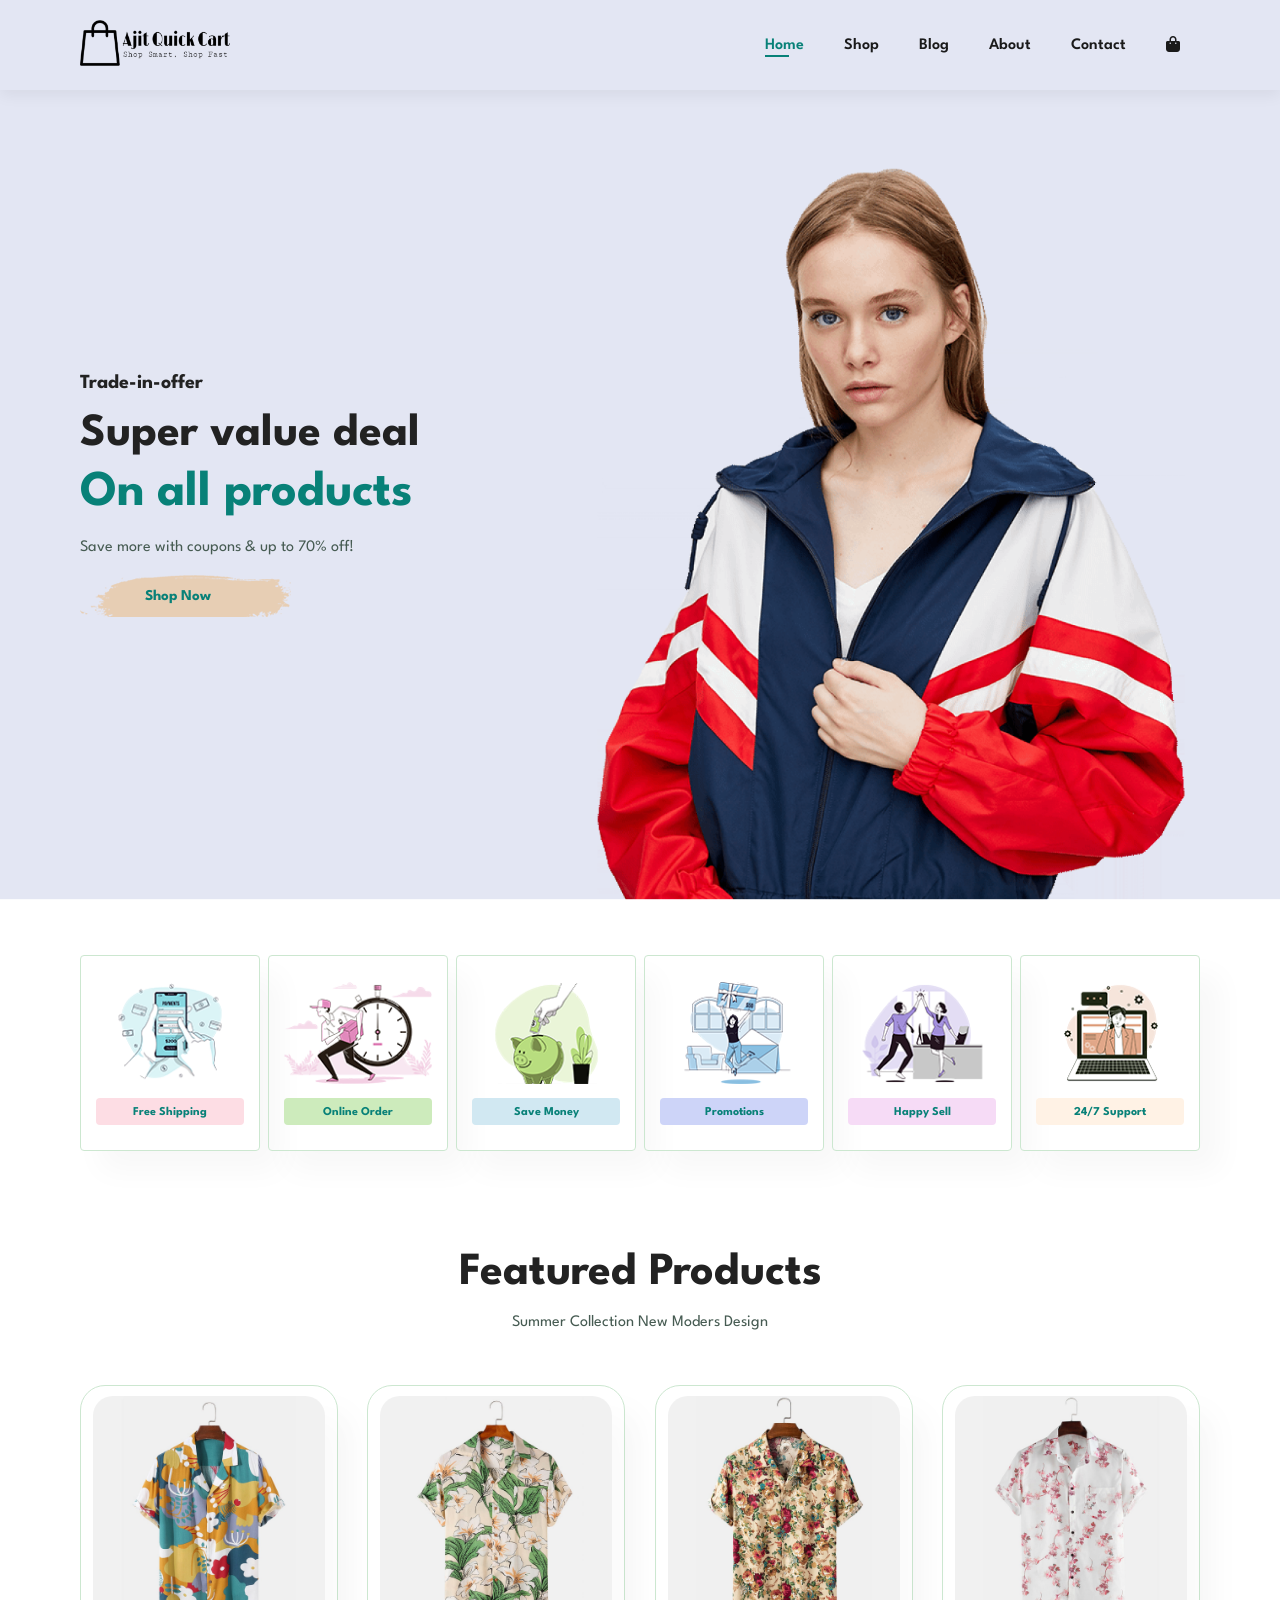
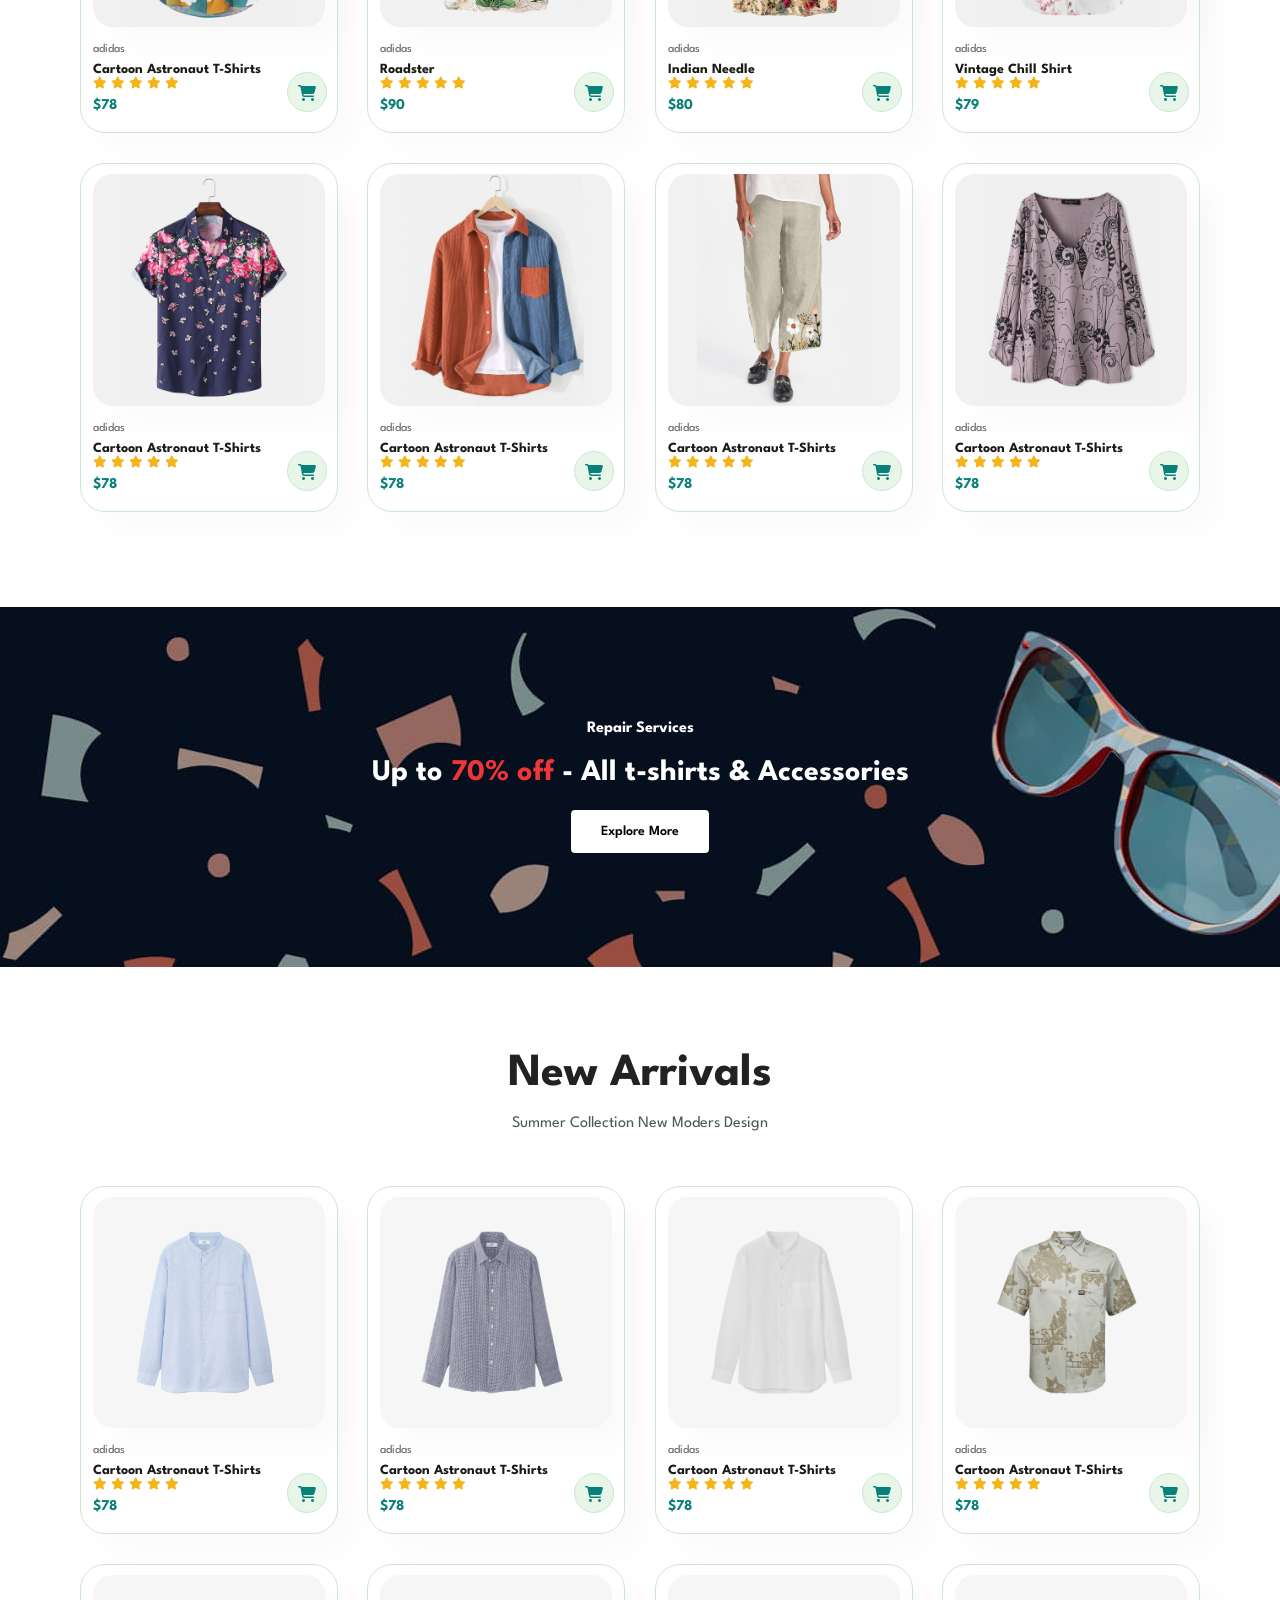
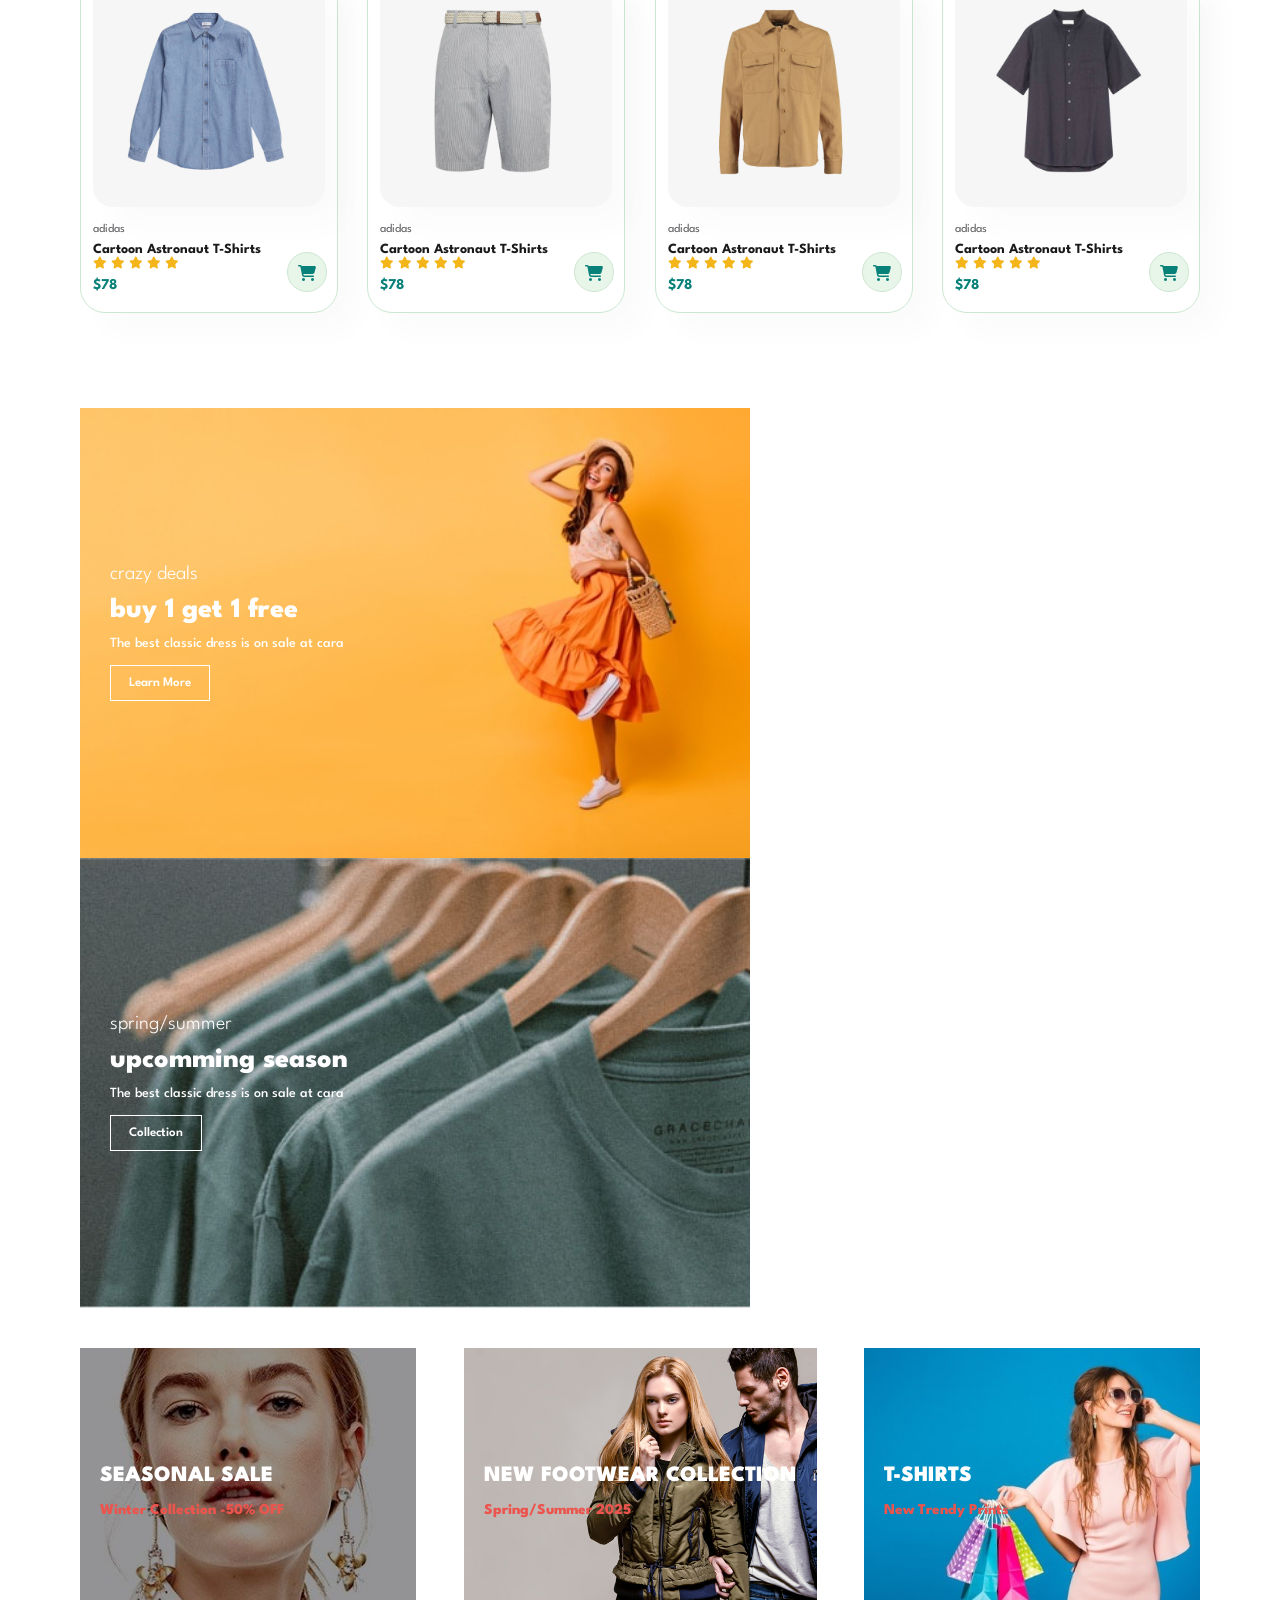
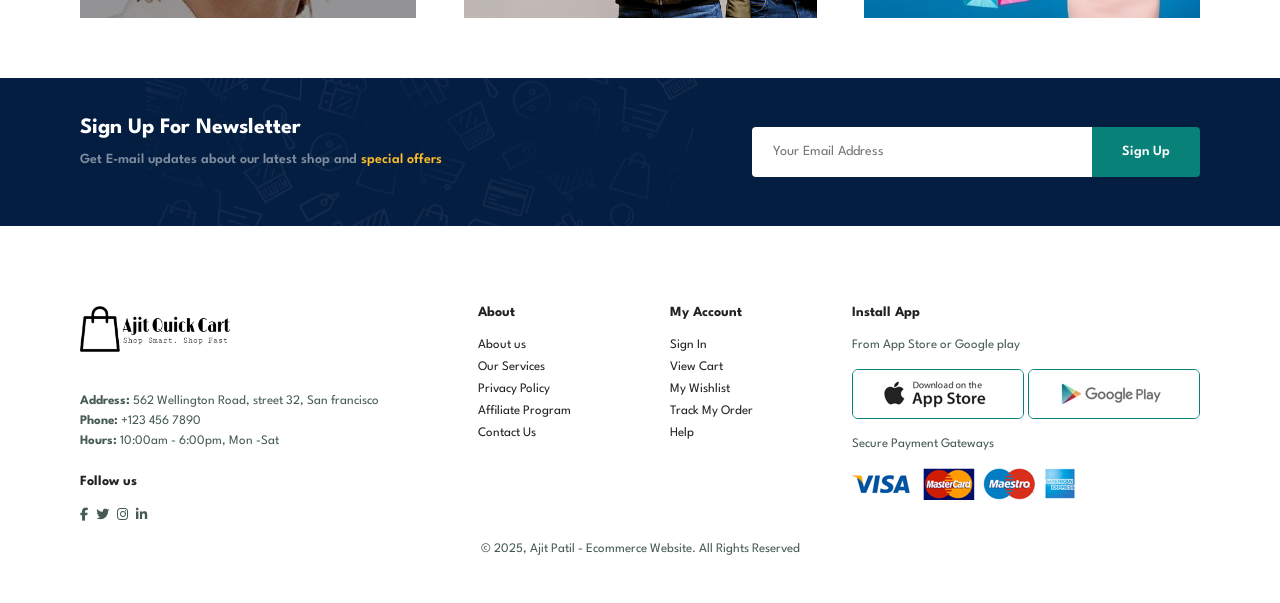
==== index.html @ 2638e21a "final quick cart project commit" ====
<!DOCTYPE html>
<html lang="en">

<head>
  <meta charset="UTF-8" />
  <meta http-equiv="X-UA-Compatible" content="IE=edge" />
  <meta name="viewport" content="width=device-width, initial-scale=1.0" />
  <title>Ajit Quick Cart Ecommerce Website</title>
  <link href="https://cdnjs.cloudflare.com/ajax/libs/font-awesome/6.5.0/css/all.min.css" rel="stylesheet" />

  <link rel="stylesheet" href="style.css" />
  <link rel="icon" href="icon.svg">
</head>

<body>
  <section id="header">
    <a href="index.html"><img src="Quick cart.png" alt="" class="logo" width="150px" /></a>
    <div>
      <ul id="navbar">
        <li><a class="active" href="index.html">Home</a></li>
        <li><a href="shop.html">Shop</a></li>
        <li><a href="blog.html">Blog</a></li>
        <li><a href="about.html">About</a></li>
        <li><a href="contact.html">Contact</a></li>
        <li id="lg-bag">
          <a href="cart.html"><i class="fa-solid fa-bag-shopping"></i></a>
        </li>
        <a href="#" id="close"><i class="fa-solid fa-xmark"></i></a>
      </ul>
    </div>
    <div id="mobile">
      <a href=""><i class="fa-solid fa-bag-shopping"></i></a>
      <i id="bar" class="fas fa-outdent"></i>
    </div>
  </section>
  <section id="hero">
    <h4>Trade-in-offer</h4>
    <h2>Super value deal</h2>
    <h1>On all products</h1>
    <p>Save more with coupons & up to 70% off!</p>
    <a href="shop.html"> <button>Shop Now</button></a>
  </section>
  <section id="feature" class="section-p1">
    <div class="fe-box">
      <img src="img/features/f1.png" alt="" />
      <h6>Free Shipping</h6>
    </div>
    <div class="fe-box">
      <img src="img/features/f2.png" alt="" />
      <h6>Online Order</h6>
    </div>
    <div class="fe-box">
      <img src="img/features/f3.png" alt="" />
      <h6>Save Money</h6>
    </div>
    <div class="fe-box">
      <img src="img/features/f4.png" alt="" />
      <h6>Promotions</h6>
    </div>
    <div class="fe-box">
      <img src="img/features/f5.png" alt="" />
      <h6>Happy Sell</h6>
    </div>
    <div class="fe-box">
      <img src="img/features/f6.png" alt="" />
      <h6>24/7 Support</h6>
    </div>
  </section>
  <section id="product1" class="section-p1">
    <h2>Featured Products</h2>
    <p>Summer Collection New Moders Design</p>
    <div class="pro-container">
      <div class="pro">
        <img src="img/products/f1.jpg" alt="" />
        <div class="des">
          <span>adidas</span>
          <h5>Cartoon Astronaut T-Shirts</h5>
          <div class="star">
            <i class="fas fa-star"></i>
            <i class="fas fa-star"></i>
            <i class="fas fa-star"></i>
            <i class="fas fa-star"></i>
            <i class="fas fa-star"></i>
          </div>
          <h4>$78</h4>
        </div>
        <a href="#" class="add-to-cart" data-product-id="1" data-product-name="Cartoon Astronaut T-Shirts"
          data-product-price="78" data-product-image="img/products/f1.jpg">
          <i class="fa-regular fa-cart-shopping cart"></i>
        </a>
      </div>
      <div class="pro">
        <img src="img/products/f2.jpg" alt="" />
        <div class="des">
          <span>adidas</span>
          <h5>Roadster</h5>
          <div class="star">
            <i class="fas fa-star"></i>
            <i class="fas fa-star"></i>
            <i class="fas fa-star"></i>
            <i class="fas fa-star"></i>
            <i class="fas fa-star"></i>
          </div>
          <h4>$90</h4>
        </div>
        <a href="#" class="add-to-cart" data-product-id="2" data-product-name="Roadster" data-product-price="90"
          data-product-image="img/products/f2.jpg"><i class="fa-regular fa-cart-shopping cart"></i></a>
      </div>
      <div class="pro">
        <img src="img/products/f3.jpg" alt="" />
        <div class="des">
          <span>adidas</span>
          <h5>Indian Needle</h5>
          <div class="star">
            <i class="fas fa-star"></i>
            <i class="fas fa-star"></i>
            <i class="fas fa-star"></i>
            <i class="fas fa-star"></i>
            <i class="fas fa-star"></i>
          </div>
          <h4>$80</h4>
        </div>
        <a href="#" class="add-to-cart" data-product-id="3" data-product-name="Indian Needle" data-product-price="80"
          data-product-image="img/products/f3.jpg"><i class="fa-regular fa-cart-shopping cart"></i></a>
      </div>
      <div class="pro">
        <img src="img/products/f4.jpg" alt="" />
        <div class="des">
          <span>adidas</span>
          <h5>Vintage Chill Shirt</h5>
          <div class="star">
            <i class="fas fa-star"></i>
            <i class="fas fa-star"></i>
            <i class="fas fa-star"></i>
            <i class="fas fa-star"></i>
            <i class="fas fa-star"></i>
          </div>
          <h4>$79</h4>
        </div>
        <a href="#" class="add-to-cart" data-product-id="4" data-product-name="Vintage Chill Shirt"
          data-product-price="79" data-product-image="img/products/f4.jpg"><i
            class="fa-regular fa-cart-shopping cart"></i></a>
      </div>
      <div class="pro">
        <img src="img/products/f5.jpg" alt="" />
        <div class="des">
          <span>adidas</span>
          <h5>Cartoon Astronaut T-Shirts</h5>
          <div class="star">
            <i class="fas fa-star"></i>
            <i class="fas fa-star"></i>
            <i class="fas fa-star"></i>
            <i class="fas fa-star"></i>
            <i class="fas fa-star"></i>
          </div>
          <h4>$78</h4>
        </div>
        <a href="#" class="add-to-cart" data-product-id="5" data-product-name="Cartoon Astronaut T-Shirts"
          data-product-price="78" data-product-image="img/products/f5.jpg"><i
            class="fa-regular fa-cart-shopping cart"></i></a>
      </div>
      <div class="pro">
        <img src="img/products/f6.jpg" alt="" />
        <div class="des">
          <span>adidas</span>
          <h5>Cartoon Astronaut T-Shirts</h5>
          <div class="star">
            <i class="fas fa-star"></i>
            <i class="fas fa-star"></i>
            <i class="fas fa-star"></i>
            <i class="fas fa-star"></i>
            <i class="fas fa-star"></i>
          </div>
          <h4>$78</h4>
        </div>
        <a href="#" class="add-to-cart" data-product-id="6" data-product-name="Cartoon Astronaut T-Shirts"
          data-product-price="78" data-product-image="img/products/f6.jpg"><i
            class="fa-regular fa-cart-shopping cart"></i></a>
      </div>
      <div class="pro">
        <img src="img/products/f7.jpg" alt="" />
        <div class="des">
          <span>adidas</span>
          <h5>Cartoon Astronaut T-Shirts</h5>
          <div class="star">
            <i class="fas fa-star"></i>
            <i class="fas fa-star"></i>
            <i class="fas fa-star"></i>
            <i class="fas fa-star"></i>
            <i class="fas fa-star"></i>
          </div>
          <h4>$78</h4>
        </div>
        <a href="#" class="add-to-cart" data-product-id="7" data-product-name="Cartoon Astronaut T-Shirts"
          data-product-price="78" data-product-image="img/products/f7.jpg"><i
            class="fa-regular fa-cart-shopping cart"></i></a>
      </div>
      <div class="pro">
        <img src="img/products/f8.jpg" alt="" />
        <div class="des">
          <span>adidas</span>
          <h5>Cartoon Astronaut T-Shirts</h5>
          <div class="star">
            <i class="fas fa-star"></i>
            <i class="fas fa-star"></i>
            <i class="fas fa-star"></i>
            <i class="fas fa-star"></i>
            <i class="fas fa-star"></i>
          </div>
          <h4>$78</h4>
        </div>
        <a href="#" class="add-to-cart" data-product-id="8" data-product-name="Cartoon Astronaut T-Shirts"
          data-product-price="78" data-product-image="img/products/f8.jpg"><i
            class="fa-regular fa-cart-shopping cart"></i></a>
      </div>
    </div>
  </section>
  <section id="banner" class="section-m1">
    <h4>Repair Services</h4>
    <h2>Up to <span>70% off</span> - All t-shirts & Accessories</h2>
    <a href="shop.html"><button class="normal">Explore More</button></a>
  </section>
  <section id="product1" class="section-p1">
    <h2>New Arrivals</h2>
    <p>Summer Collection New Moders Design</p>
    <div class="pro-container">
      <div class="pro">
        <img src="img/products/n1.jpg" alt="" />
        <div class="des">
          <span>adidas</span>
          <h5>Cartoon Astronaut T-Shirts</h5>
          <div class="star">
            <i class="fas fa-star"></i>
            <i class="fas fa-star"></i>
            <i class="fas fa-star"></i>
            <i class="fas fa-star"></i>
            <i class="fas fa-star"></i>
          </div>
          <h4>$78</h4>
        </div>
        <a href="#"><i class="fa-regular fa-cart-shopping cart"></i></a>
      </div>
      <div class="pro">
        <img src="img/products/n2.jpg" alt="" />
        <div class="des">
          <span>adidas</span>
          <h5>Cartoon Astronaut T-Shirts</h5>
          <div class="star">
            <i class="fas fa-star"></i>
            <i class="fas fa-star"></i>
            <i class="fas fa-star"></i>
            <i class="fas fa-star"></i>
            <i class="fas fa-star"></i>
          </div>
          <h4>$78</h4>
        </div>
        <a href="#"><i class="fa-regular fa-cart-shopping cart"></i></a>
      </div>
      <div class="pro">
        <img src="img/products/n3.jpg" alt="" />
        <div class="des">
          <span>adidas</span>
          <h5>Cartoon Astronaut T-Shirts</h5>
          <div class="star">
            <i class="fas fa-star"></i>
            <i class="fas fa-star"></i>
            <i class="fas fa-star"></i>
            <i class="fas fa-star"></i>
            <i class="fas fa-star"></i>
          </div>
          <h4>$78</h4>
        </div>
        <a href="#"><i class="fa-regular fa-cart-shopping cart"></i></a>
      </div>
      <div class="pro">
        <img src="img/products/n4.jpg" alt="" />
        <div class="des">
          <span>adidas</span>
          <h5>Cartoon Astronaut T-Shirts</h5>
          <div class="star">
            <i class="fas fa-star"></i>
            <i class="fas fa-star"></i>
            <i class="fas fa-star"></i>
            <i class="fas fa-star"></i>
            <i class="fas fa-star"></i>
          </div>
          <h4>$78</h4>
        </div>
        <a href="#"><i class="fa-regular fa-cart-shopping cart"></i></a>
      </div>
      <div class="pro">
        <img src="img/products/n5.jpg" alt="" />
        <div class="des">
          <span>adidas</span>
          <h5>Cartoon Astronaut T-Shirts</h5>
          <div class="star">
            <i class="fas fa-star"></i>
            <i class="fas fa-star"></i>
            <i class="fas fa-star"></i>
            <i class="fas fa-star"></i>
            <i class="fas fa-star"></i>
          </div>
          <h4>$78</h4>
        </div>
        <a href="#"><i class="fa-regular fa-cart-shopping cart"></i></a>
      </div>
      <div class="pro">
        <img src="img/products/n6.jpg" alt="" />
        <div class="des">
          <span>adidas</span>
          <h5>Cartoon Astronaut T-Shirts</h5>
          <div class="star">
            <i class="fas fa-star"></i>
            <i class="fas fa-star"></i>
            <i class="fas fa-star"></i>
            <i class="fas fa-star"></i>
            <i class="fas fa-star"></i>
          </div>
          <h4>$78</h4>
        </div>
        <a href="#"><i class="fa-regular fa-cart-shopping cart"></i></a>
      </div>
      <div class="pro">
        <img src="img/products/n7.jpg" alt="" />
        <div class="des">
          <span>adidas</span>
          <h5>Cartoon Astronaut T-Shirts</h5>
          <div class="star">
            <i class="fas fa-star"></i>
            <i class="fas fa-star"></i>
            <i class="fas fa-star"></i>
            <i class="fas fa-star"></i>
            <i class="fas fa-star"></i>
          </div>
          <h4>$78</h4>
        </div>
        <a href="#"><i class="fa-regular fa-cart-shopping cart"></i></a>
      </div>
      <div class="pro">
        <img src="img/products/n8.jpg" alt="" />
        <div class="des">
          <span>adidas</span>
          <h5>Cartoon Astronaut T-Shirts</h5>
          <div class="star">
            <i class="fas fa-star"></i>
            <i class="fas fa-star"></i>
            <i class="fas fa-star"></i>
            <i class="fas fa-star"></i>
            <i class="fas fa-star"></i>
          </div>
          <h4>$78</h4>
        </div>
        <a href="#"><i class="fa-regular fa-cart-shopping cart"></i></a>
      </div>
    </div>
  </section>
  <section id="sm-banner" class="section-p1">
    <div class="banner-box">
      <h4>crazy deals</h4>
      <h2>buy 1 get 1 free</h2>
      <span>The best classic dress is on sale at cara</span>
      <button class="white">Learn More</button>
    </div>
    <div class="banner-box banner-box2">
      <h4>spring/summer</h4>
      <h2>upcomming season</h2>
      <span>The best classic dress is on sale at cara</span>
      <button class="white">Collection</button>
    </div>
  </section>
  <section id="banner3">
    <div class="banner-box">
      <h2>SEASONAL SALE</h2>
      <h3>Winter Collection -50% OFF</h3>
    </div>
    <div class="banner-box banner-box2">
      <h2>NEW FOOTWEAR COLLECTION</h2>
      <h3>Spring/Summer 2025</h3>
    </div>
    <div class="banner-box banner-box3">
      <h2>T-SHIRTS</h2>
      <h3>New Trendy Prints</h3>
    </div>
  </section>
  <section id="newsletter" class="section-p1 section-m1">
    <div class="newstext">
      <h4>Sign Up For Newsletter</h4>
      <p>
        Get E-mail updates about our latest shop and
        <span>special offers</span>
      </p>
    </div>
    <div class="form">
      <input type="text" placeholder="Your Email Address" />
      <button class="normal">Sign Up</button>
    </div>
  </section>
  <footer class="section-p1">
    <div class="col">
      <a href="index.html"><img src="Quick cart.png" alt="" class="logo" width="150px" /></a>
      <p>
        <strong>Address: </strong>562 Wellington Road, street 32, San
        francisco
      </p>
      <p><strong>Phone: </strong>+123 456 7890</p>
      <p><strong>Hours: </strong> 10:00am - 6:00pm, Mon -Sat</p>
      <div class="follow">
        <h4>Follow us</h4>
        <div class="icon">
          <a href="#"><i class="fab fa-facebook-f"></i></a>
          <a href="#"><i class="fab fa-twitter"></i></a>
          <a href="#"><i class="fab fa-instagram"></i></a>
          <a href="#"><i class="fab fa-linkedin-in"></i></a>
        </div>
      </div>
    </div>
    <div class="col">
      <h4>About</h4>
      <a href="./about.html">About us</a>
      <a href="shop.html">Our Services</a>
      <a href="contact.html">Privacy Policy</a>
      <a href="blog.html">Affiliate Program</a>
      <a href="contact.html">Contact Us</a>
    </div>
    <div class="col">
      <h4>My Account</h4>
      <a href="#">Sign In</a>
      <a href="cart.html">View Cart</a>
      <a href="#">My Wishlist</a>
      <a href="cart.html">Track My Order</a>
      <a href="contact.html">Help</a>
    </div>
    <div class="col install">
      <h4>Install App</h4>
      <p>From App Store or Google play</p>
      <div class="row">
        <a href="#"><img src="./img/pay/app.jpg" alt="app-store" /></a>
        <a href="#"><img src="./img/pay/play.jpg" alt="play-store" /></a>
      </div>
      <p>Secure Payment Gateways</p>
      <img src="img/pay/pay.png" alt="payment" />
    </div>
    <div class="copyright">
      <p>&copy; 2025, Ajit Patil - Ecommerce Website. All Rights Reserved</p>
    </div>
  </footer>

  <script src="script.js"></script>
</body>

</html>
---- style.css ----
@import url("https://fonts.googleapis.com/css2?family=Spartan:wght@100;200;300;400;500;600;700;800;900&display=swap");
* {
  margin: 0;
  padding: 0;
  box-sizing: border-box;
  font-family: "Spartan", sans-serif;
}

html {
  scroll-behavior: smooth;
}

/* Global Styles */

h1 {
  font-size: 50px;
  line-height: 64px;
  color: #222;
}

h2 {
  font-size: 46px;
  line-height: 54px;
  color: #222;
}

h4 {
  font-size: 20px;
  color: #222;
}

h6 {
  font-weight: 700;
  font-size: 12px;
}

p {
  font-size: 16px;
  color: #465b52;
  margin: 15px 0 20px 0;
}

.section-p1 {
  padding: 40px 80px;
}

.section-m1 {
  margin: 40px 0;
}
button.normal {
  font-size: 14px;
  font-weight: 600;
  padding: 15px 30px;
  color: #000;
  background-color: #fff;
  border-radius: 4px;
  cursor: pointer;
  border: none;
  outline: none;
  transition: 0.2s;
}
button.white {
  font-size: 13px;
  font-weight: 600;
  padding: 11px 18px;
  color: #fff;
  background-color: transparent;

  cursor: pointer;
  border: 1px solid #fff;
  outline: none;
  transition: 0.2s;
}

body {
  width: 100%;
}

/* Header Start */

#header {
  display: flex;
  align-items: center;
  justify-content: space-between;
  padding: 20px 80px;
  background: #e3e6f3;
  box-shadow: 0 5px 15px rgba(0, 0, 0, 0.06);
  z-index: 999;
  position: sticky;
  top: 0;
  left: 0;
}

#navbar {
  display: flex;
  align-items: center;
  justify-content: center;
}
#navbar li {
  list-style: none;
  padding: 0 20px;
  position: relative;
}
#navbar li a {
  text-decoration: none;
  font-size: 16px;
  font-weight: 600;
  color: #1a1a1a;
  transition: 0.3s ease;
}
#navbar li a:hover,
#navbar li a.active {
  color: #088178;
}
#navbar li a.active::after,
#navbar li a:hover::after {
  content: "";
  width: 30%;
  height: 2px;
  background-color: #088178;
  position: absolute;
  bottom: -4px;
  left: 20px;
}
#mobile {
  display: none;
  align-items: center;
}
#close {
  display: none;
}
/* Home Page start */
#hero {
  background-image: url(img/hero4.png);
  height: 90vh;
  width: 100%;
  background-size: cover;
  background-position: top 25% right 0%;
  padding: 0 80px;
  display: flex;
  flex-direction: column;
  align-items: flex-start;
  justify-content: center;
}
#hero h4 {
  padding-bottom: 15px;
}
#hero h1 {
  color: #088178;
}
#hero button {
  background-image: url(img/button.png);
  background-color: transparent;
  color: #088178;
  border: 0;
  padding: 14px 80px 14px 65px;
  background-repeat: no-repeat;
  cursor: pointer;
  font-weight: 700;
  font-size: 15px;
}

/* Feature Section */
#feature {
  display: flex;
  align-items: center;
  justify-content: space-between;
  flex-wrap: wrap;
}
#feature .fe-box {
  width: 180px;
  text-align: center;
  padding: 25px 15px;
  box-shadow: 20px 20px 30px rgba(0, 0, 0, 0.03);
  border: 1px solid #cce7d0;
  border-radius: 4px;
  margin: 15px 0;
}
#feature .fe-box:hover {
  box-shadow: 10px 10px 54px rgba(70, 62, 221, 0.1);
}
#feature .fe-box img {
  width: 100%;
  margin-bottom: 10px;
}
#feature .fe-box h6 {
  padding: 9px 8px 6px 8px;
  line-height: 1;
  border-radius: 4px;
  color: #088178;
  background-color: #fddde4;
}
#feature .fe-box:nth-child(2) h6 {
  background-color: #cdebbc;
}
#feature .fe-box:nth-child(3) h6 {
  background-color: #d1e8f2;
}
#feature .fe-box:nth-child(4) h6 {
  background-color: #cdd4f8;
}
#feature .fe-box:nth-child(5) h6 {
  background-color: #f6dbf6;
}
#feature .fe-box:nth-child(6) h6 {
  background-color: #fff2e5;
}
#product1 {
  text-align: center;
}
#product1 .pro-container {
  display: flex;
  justify-content: space-between;
  padding-top: 20px;
  flex-wrap: wrap;
}
#product1 .pro {
  width: 23%;
  min-width: 250px;
  padding: 10px 12px;
  border: 1px solid #cce7d0;
  border-radius: 25px;
  cursor: pointer;
  box-shadow: 20px 20px 30px rgba(0, 0, 0, 0.02);
  margin: 15px 0;
  transition: 0.2s ease;
  position: relative;
}
#product1 .pro:hover {
  box-shadow: 20px 20px 30px rgba(0, 0, 0, 0.06);
}
#product1 .pro img {
  width: 100%;
  border-radius: 20px;
  box-shadow: 20px 20px 30px rgba(0, 0, 0, 0.02);
}
#product1 .pro .des {
  text-align: start;
  padding: 10px 0;
}
#product1 .pro .des span {
  color: #606063;
  font-size: 12px;
}
#product1 .pro .des h5 {
  padding-top: 7px;
  color: #1a1a1a;
  font-size: 14px;
}
#product1 .pro .des i {
  font-size: 12px;
  color: rgb(243, 181, 25);
}
#product1 .pro .des h4 {
  padding-top: 7px;
  color: #088178;
  font-size: 15px;
  font-weight: 700;
}
#product1 .pro .cart {
  width: 40px;
  height: 40px;
  line-height: 40px;
  border-radius: 50px;
  background-color: #e8f6ea;
  font-weight: 600;
  color: #088178;
  border: 1px solid #cce7d0;
  position: absolute;
  bottom: 20px;
  right: 10px;
}

/* Banner start */
#banner {
  display: flex;
  flex-direction: column;
  align-items: center;
  justify-content: center;
  text-align: center;
  background-image: url(img/banner/b2.jpg);
  width: 100%;
  height: 40vh;
  background-size: cover;
  background-position: center;
}
#banner h4 {
  color: #fff;
  font-size: 16px;
}
#banner h2 {
  color: #fff;
  font-size: 30px;
  padding: 10px 0;
}
#banner h2 span {
  color: #ef3636;
}
#banner button:hover {
  background-color: #088178;
  color: #fff;
}
#sm-banner {
  display: flex;
  justify-content: space-between;
  flex-wrap: wrap;
}
#sm-banner .banner-box {
  display: flex;
  flex-direction: column;
  align-items: flex-start;
  justify-content: center;
  background-image: url(img/banner/b17.jpg);
  min-width: 670px;
  height: 50vh;
  background-size: cover;
  background-position: center;
  padding: 30px;
}
#sm-banner .banner-box2 {
  background-image: url(img/banner/b10.jpg);
}
#sm-banner h4 {
  color: #fff;
  font-size: 20px;
  font-weight: 300;
}
#sm-banner h2 {
  color: #fff;
  font-size: 28px;
  font-weight: 800;
}
#sm-banner span {
  color: #fff;
  font-size: 14px;
  font-weight: 500;
  padding-bottom: 15px;
}
#sm-banner .banner-box:hover button {
  background-color: #088178;
  border: 1px solid #088178;
}
#banner3 {
  display: flex;
  justify-content: space-between;
  flex-wrap: wrap;
  padding: 0 80px;
}
#banner3 .banner-box {
  display: flex;
  flex-direction: column;
  align-items: flex-start;
  justify-content: center;
  background-image: url(img/banner/b7.jpg);
  min-width: 30%;
  height: 30vh;
  background-size: cover;
  background-position: center;
  padding: 20px;
  margin-bottom: 20px;
}
#banner3 .banner-box2 {
  background-image: url(img/banner/b4.jpg);
}
#banner3 .banner-box3 {
  background-image: url(img/banner/b18.jpg);
}
#banner3 h2 {
  color: #fff;
  font-size: 22px;
  font-weight: 900;
}
#banner3 h3 {
  color: #ec544e;
  font-size: 15px;
  font-weight: 800;
}

/* Newsletter start */
#newsletter {
  display: flex;
  justify-content: space-between;
  flex-wrap: wrap;
  align-items: center;
  background-image: url(img/banner/b14.png);
  background-repeat: no-repeat;
  background-position: 20% 30%;
  background-color: #041e42;
}
#newsletter h4 {
  color: #fff;
  font-size: 22px;
  font-weight: 700;
}
#newsletter p {
  color: #818ea0;
  font-size: 14px;
  font-weight: 600;
}
#newsletter p span {
  color: #ffbd27;
}
#newsletter .form {
  display: flex;
  width: 40%;
}
#newsletter input {
  height: 3.125rem;
  padding: 0 1.25rem;
  font-size: 14px;
  width: 100%;
  border: 1px solid transparent;
  border-radius: 4px;
  outline: none;
  border-top-right-radius: 0;
  border-bottom-right-radius: 0;
}
#newsletter button {
  background-color: #088178;
  color: #fff;
  white-space: nowrap;
  border-top-left-radius: 0;
  border-bottom-left-radius: 0;
}

/* Footer start */
footer {
  display: flex;
  justify-content: space-between;
  flex-wrap: wrap;
}
footer .col {
  display: flex;
  flex-direction: column;
  align-items: flex-start;
  margin-bottom: 20px;
}
footer .logo {
  margin-bottom: 30px;
}
footer h4 {
  font-size: 14px;
  padding-bottom: 20px;
}
footer p {
  font-size: 13px;
  margin: 0 0 8px 0;
}
footer a {
  text-decoration: none;
  color: #222;
  font-size: 13px;
  margin-bottom: 10px;
}
footer .follow {
  margin-top: 20px;
}
footer .follow i {
  color: #465b52;
  padding-right: 4px;
  cursor: pointer;
}
footer .install .row img {
  border: 1px solid #088178;
  border-radius: 6px;
}
footer .install img {
  margin: 10px 0 15px 0;
}
footer .follow i:hover,
footer a:hover {
  color: #088178;
}
footer .copyright {
  width: 100%;
  text-align: center;
}

/* shop page */
#page-header {
  background-image: url(img/banner/b1.jpg);
  width: 100%;
  height: 40vh;
  background-size: cover;
  display: flex;
  justify-content: center;
  text-align: center;
  flex-direction: column;
  padding: 14px;
}
#page-header h2,
#page-header p {
  color: #fff;
}
#pagination {
  text-align: center;
}
#pagination a {
  text-decoration: none;
  background-color: #088178;
  padding: 15px 20px;
  color: #fff;
  font-weight: 600;
}
#pagination a i {
  font-size: 16px;
  font-weight: 600;
}

/* single product */
#prodetails {
  display: flex;
  margin-top: 20px;
}
#prodetails .single-pro-image {
  width: 40%;
  margin-right: 50px;
}
.small-img-group {
  display: flex;
  justify-content: space-between;
}
.small-image-col {
  flex-basis: 24%;
  cursor: pointer;
}
#prodetails .single-pro-details {
  width: 50%;
  padding-top: 30px;
}
#prodetails .single-pro-details h4 {
  padding: 40px 0 20px 0;
}
#prodetails .single-pro-details h2 {
  font-size: 26px;
}
#prodetails .single-pro-details select {
  display: block;
  padding: 5px 10px;
  margin-bottom: 10px;
}
#prodetails .single-pro-details input {
  width: 50px;
  height: 47px;
  padding-left: 10px;
  font-size: 16px;
  margin-right: 10px;
}
#prodetails .single-pro-details input:focus {
  outline: none;
}
#prodetails .single-pro-details button {
  background-color: #088178;
  color: #fff;
}
#prodetails .single-pro-details span {
  line-height: 25px;
}

/* blog page */
#page-header.blog-header {
  background-image: url(img/banner/b19.jpg);
}
#blog {
  padding: 150px 150px 0 150px;
}
#blog .blog-box {
  display: flex;
  align-items: center;
  width: 100%;
  position: relative;
  padding-bottom: 90px;
}
#blog .blog-img {
  width: 50%;
  margin-right: 40px;
}
#blog img {
  width: 100%;
  height: 300px;
  object-fit: cover;
}
#blog .blog-details {
  width: 50%;
}
#blog .blog-details a {
  text-decoration: none;
  font-size: 11px;
  color: #000;
  font-weight: 700;
  position: relative;
  transition: 0.3s;
}
#blog .blog-details a::after {
  content: "";
  width: 50px;
  height: 1px;
  background-color: #000;
  position: absolute;
  top: 4px;
  right: -60px;
}
#blog .blog-details a:hover {
  color: #088178;
}
#blog .blog-details a:hover::after {
  background-color: #088178;
}
#blog .blog-box h1 {
  position: absolute;
  top: -40px;
  left: 0;
  font-size: 70px;
  font-weight: 700;
  color: #c9cbce;
  z-index: -9;
}

/* about page */
#page-header.about-header {
  background-image: url(img/about/banner.png);
}
#about-head {
  display: flex;
  align-items: center;
}
#about-head img {
  width: 50%;
  height: auto;
}
#about-head div {
  padding-left: 40px;
}
#about-app {
  text-align: center;
}
#about-app .video {
  width: 70%;
  height: 100%;
  margin: 30px auto 0 auto;
}
#about-app .video video {
  width: 100%;
  height: 100%;
  border-radius: 20px;
}
/* contact page  */

#contact-details {
  display: flex;
  align-items: center;
  justify-content: space-between;
}
#contact-details .details {
  width: 40%;
}
#contact-details .details span,
#form-details form span {
  font-size: 12px;
}
#contact-details .details h2,
#form-details form h2 {
  font-size: 26px;
  line-height: 35px;
  padding: 20px 0;
}
#contact-details .details h3 {
  font-size: 16px;
  padding-bottom: 15px;
}
#contact-details .details li {
  list-style: none;
  display: flex;
  padding: 10px 0;
}
#contact-details .details li i {
  font-size: 14px;
  padding-right: 22px;
}
#contact-details .details li p {
  margin: 0;
  font-size: 14px;
}
#contact-details .map {
  width: 55%;
  height: 400px;
}
#contact-details .map iframe {
  width: 100%;
  height: 100%;
}
#form-details {
  display: flex;
  justify-content: space-between;
  margin: 30px;
  padding: 80px;
  border: 1px solid #e1e1e1;
}
#form-details form {
  width: 65%;
  display: flex;
  flex-direction: column;
  align-items: flex-start;
}
#form-details form input,
#form-details form textarea {
  width: 100%;
  padding: 12px 15px;
  outline: none;
  margin-bottom: 20px;
  border: 1px solid #e1e1e1;
}
#form-details form button {
  background-color: #088178;
  color: #fff;
}
#form-details .people div {
  padding-bottom: 25px;
  display: flex;
  align-items: flex-start;
}
#form-details .people div img {
  width: 65px;
  height: 65px;
  object-fit: cover;
  margin-right: 15px;
}
#form-details .people div p {
  margin: 0;
  font-size: 13px;
  line-height: 25px;
}
#form-details .people div p span {
  display: block;
  font-size: 16px;
  font-weight: 600;
  color: #000;
}

/* cart page  */
#cart {
  overflow-x: auto;
}
#cart table {
  width: 100%;
  border-collapse: collapse;
  table-layout: fixed;
  white-space: nowrap;
}
#cart table img {
  width: 70px;
}
#cart table td:nth-child(1) {
  width: 100px;
  text-align: center;
}
#cart table td:nth-child(2) {
  width: 150px;
  text-align: center;
}
#cart table td:nth-child(3) {
  width: 250px;
  text-align: center;
}
#cart table td:nth-child(4) {
  width: 150px;
  text-align: center;
}
#cart table td:nth-child(5) {
  width: 150px;
  text-align: center;
}
#cart table td:nth-child(5) input {
  width: 70px;
  padding: 10px 5px 10px 15px;
}
#cart table td:nth-child(6) {
  width: 150px;
  text-align: center;
}
#cart table thead {
  border: 1px solid #e2e9e1;
  border-left: none;
  border-right: none;
}
#cart table thead td {
  font-weight: 700;
  text-transform: uppercase;
  font-size: 13px;
  padding: 18px 0;
}
#cart table tbody tr td {
  padding-top: 15px;
}
#cart table tbody td {
  font-size: 13px;
}
#card-add {
  display: flex;
  flex-wrap: wrap;
  justify-content: space-between;
}
#coupon {
  width: 50%;
  margin-bottom: 30px;
}
#coupon h3,
#subtotal h3 {
  padding-bottom: 15px;
}
#coupon input {
  padding: 10px 20px;
  outline: none;
  width: 60%;
  margin-right: 10px;
  border: 1px solid #e2e9e1;
}
#coupon button,
#subtotal button {
  background-color: #088178;
  color: #fff;
  padding: 12px 20px;
}
#subtotal {
  width: 50%;
  margin-bottom: 30px;
  border: 1px solid #e2e9e1;
  padding: 30px;
}
#subtotal table {
  border-collapse: collapse;
  width: 100%;
  margin-bottom: 20px;
}
#subtotal table td {
  width: 50%;
  border: 1px solid #e2e9e1;
  padding: 10px;
  font-size: 13px;
}

/* Start Media Query */
@media (max-width: 799px) {
  .section-p1 {
    padding: 40px 40px;
  }
  #navbar {
    display: flex;
    flex-direction: column;
    align-items: flex-start;
    justify-content: flex-start;
    position: fixed;
    top: 0;
    right: -300px;
    height: 100vh;
    width: 300px;
    background-color: #e3e6f3;
    box-shadow: 0 40px 60px rgba(0, 0, 0, 0.1);
    padding: 80px 0 0 10px;
    transition: 0.3s;
  }
  #navbar.active {
    right: 0px;
  }
  #navbar li {
    margin-bottom: 25px;
  }
  #mobile {
    display: flex;
    align-items: center;
  }
  #mobile i {
    color: #1a1a1a;
    font-size: 24px;
    padding-left: 20px;
  }
  #close {
    display: initial;
    position: absolute;
    top: 30px;
    left: 30px;
    color: #222;
    font-size: 24px;
  }
  #lg-bag {
    display: none;
  }
  #hero {
    height: 70vh;
    padding: 0 80px;
    background-position: top 30% right 30%;
  }
  #feature {
    justify-content: center;
  }
  #feature .fe-box {
    margin: 15px 15px;
  }
  #product1 .pro-container {
    justify-content: center;
  }
  #product1 .pro {
    margin: 15px;
  }
  #banner {
    height: 20vh;
  }
  #sm-banner .banner-box {
    min-width: 100%;
    height: 30vh;
  }
  #banner3 {
    padding: 0 40px;
  }
  #banner3 .banner-box {
    width: 28%;
  }
  #newsletter .form {
    width: 70%;
  }
  /* Contact Page */
  #form-details {
    padding: 40px;
  }
  #form-details form {
    width: 50%;
  }
}
@media (max-width: 477px) {
  .section-p1 {
    padding: 20px;
  }
  #header {
    padding: 20px 30px;
  }
  #hero h1 {
    font-size: 38px;
  }
  h2 {
    font-size: 32px;
  }
  #hero {
    padding: 0 20px;
    background-position: 55%;
  }
  #feature {
    justify-content: space-between;
  }
  #feature .fe-box {
    margin: 0px 0px 15px 0px;
    width: 155px;
  }
  #product1 .pro {
    width: 100%;
  }
  #banner {
    height: 40vh;
  }
  #sm-banner .banner-box {
    height: 40vh;
  }
  #sm-banner .banner-box2 {
    margin-top: 20px;
  }
  #banner3 {
    padding: 0 20px;
  }
  #banner3 .banner-box {
    width: 100%;
  }
  #newsletter .form {
    width: 100%;
  }
  #newsletter {
    padding: 40px 20px;
  }
  footer .copyright {
    text-align: start;
  }
  /* Single Product */
  #prodetails {
    display: flex;
    flex-direction: column;
  }
  #prodetails .single-pro-image {
    width: 100%;
    margin-right: 0px;
  }
  #prodetails .single-pro-details {
    width: 100%;
  }

  /* Blog Page */
  #blog {
    padding: 100px 20px 0 20px;
  }
  #blog .blog-box {
    display: flex;
    flex-direction: column;
    align-items: flex-start;
  }
  #blog .blog-img {
    width: 100%;
    margin-right: 40px;
    margin-bottom: 30px;
  }
  #blog .blog-details {
    width: 100%;
  }
  /* About Page */
  #about-head {
    flex-direction: column;
  }
  #about-head img {
    width: 100%;
    margin-bottom: 20px;
  }
  #about-head div {
    padding-left: 0px;
  }
  #about-app .video {
    width: 100%;
  }
  /* contact page */
  #contact-details {
    flex-direction: column;
  }
  #contact-details .details {
    width: 100%;
    margin-bottom: 30px;
  }
  #contact-details .map {
    width: 100%;
  }
  #form-details {
    flex-wrap: wrap;
    margin: 10px;
    padding: 30px 10px;
  }
  #form-details form {
    width: 100%;
    margin-bottom: 30px;
  }

  /* cart page */
  #card-add {
    flex-direction: column;
  }
  #coupon {
    width: 100%;
  }
  #subtotal {
    width: 100%;

    padding: 20px;
  }
}
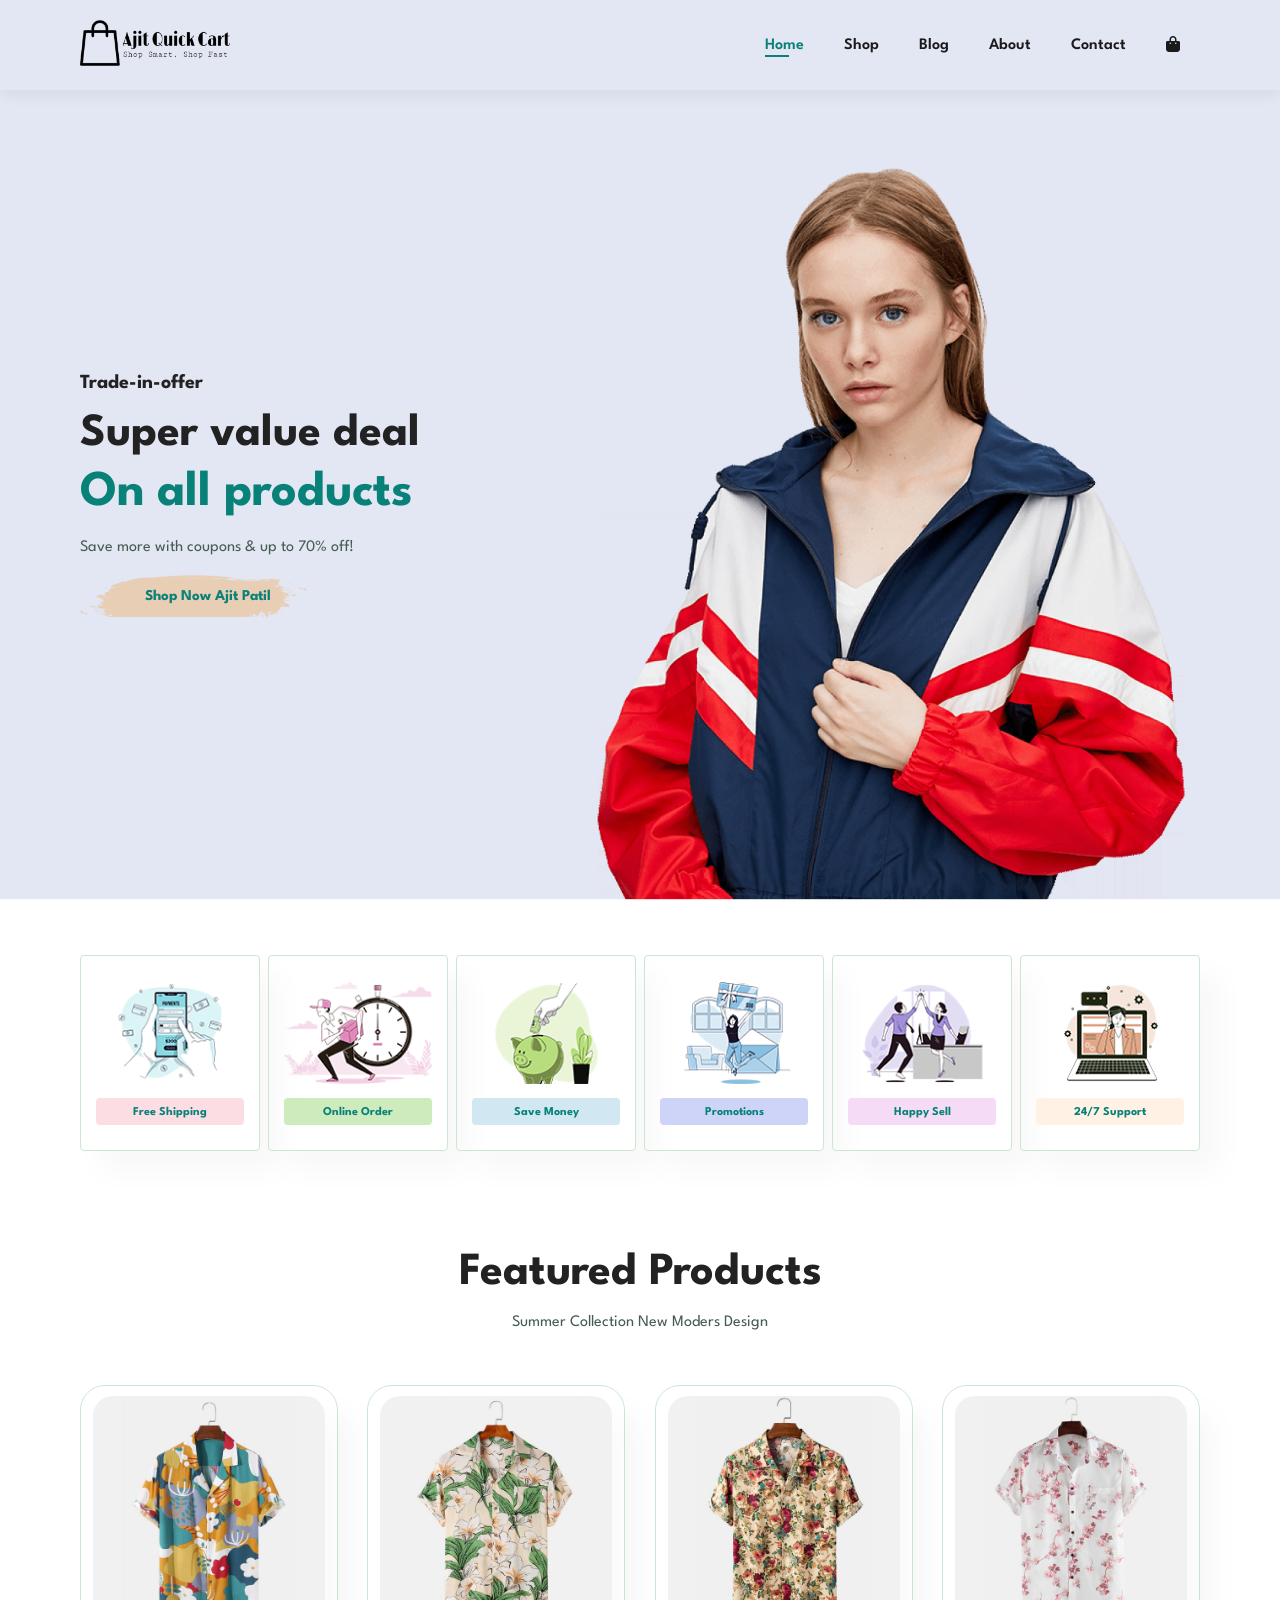
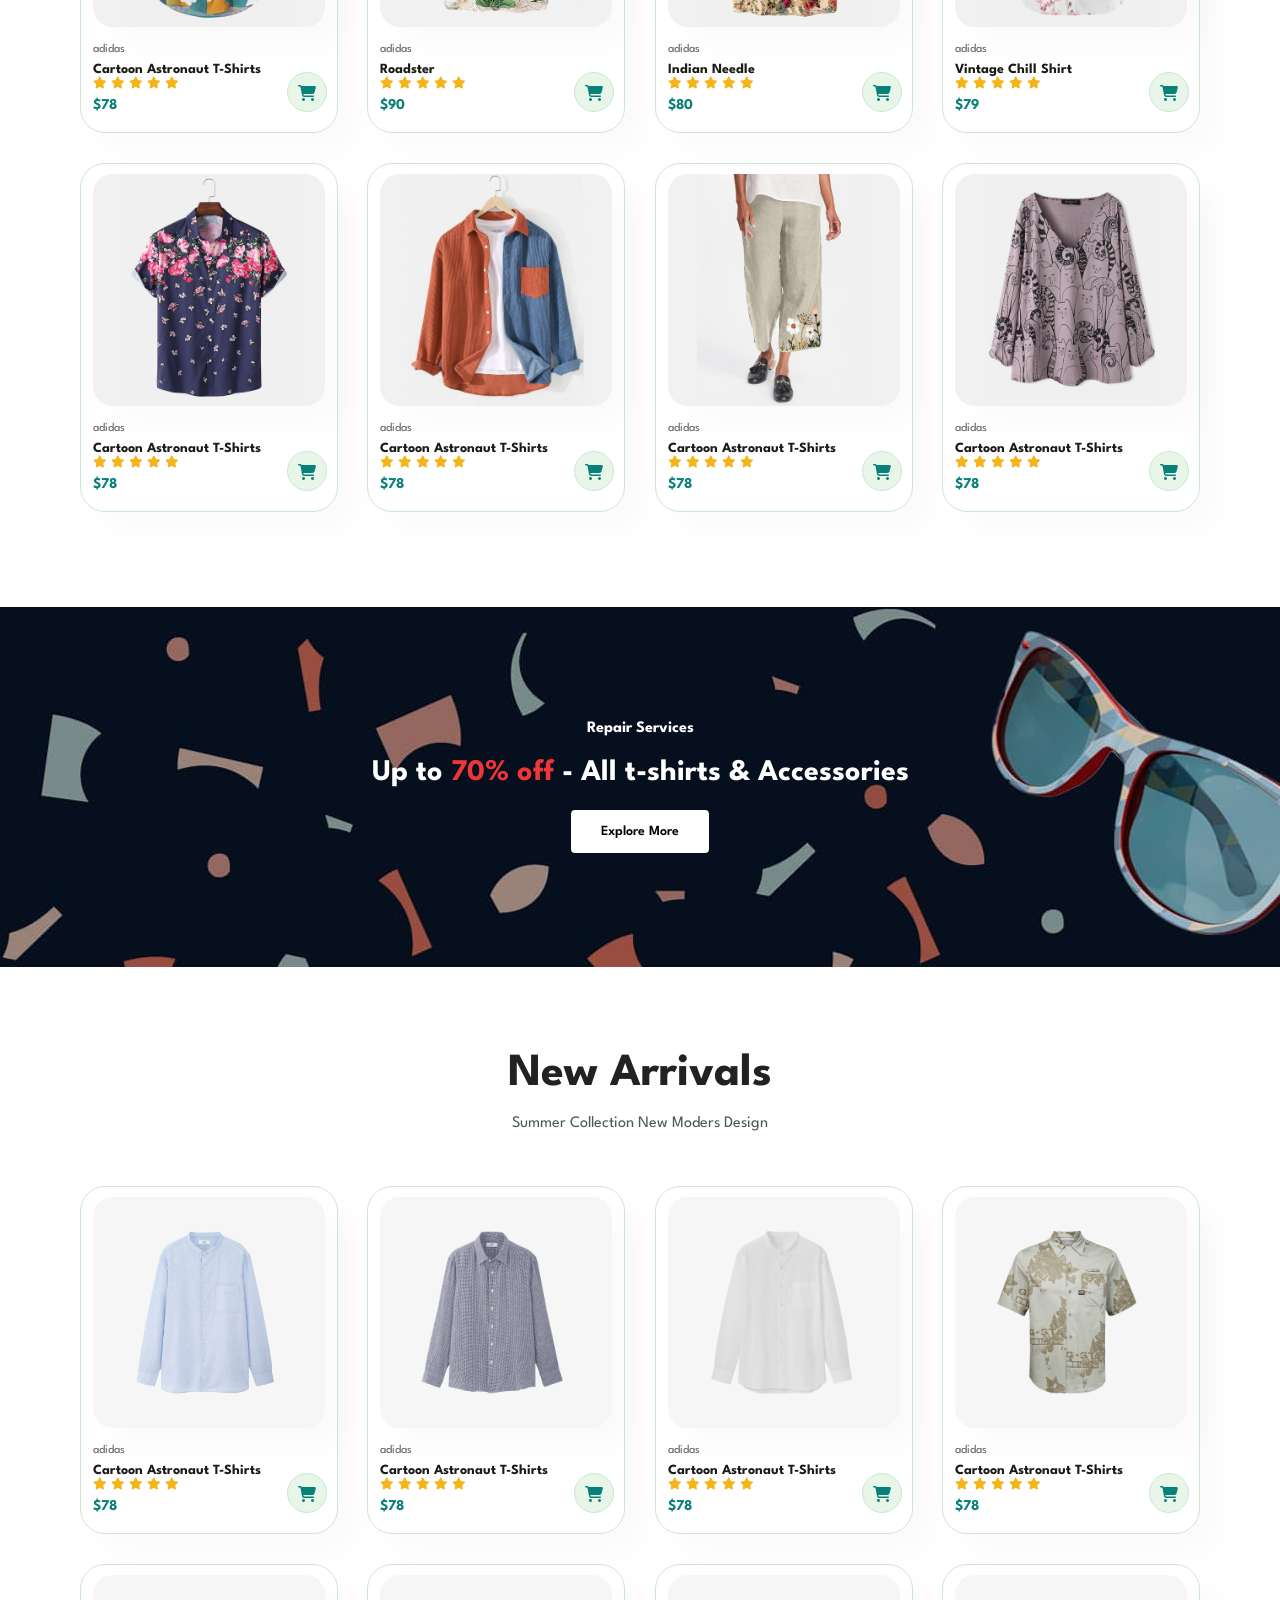
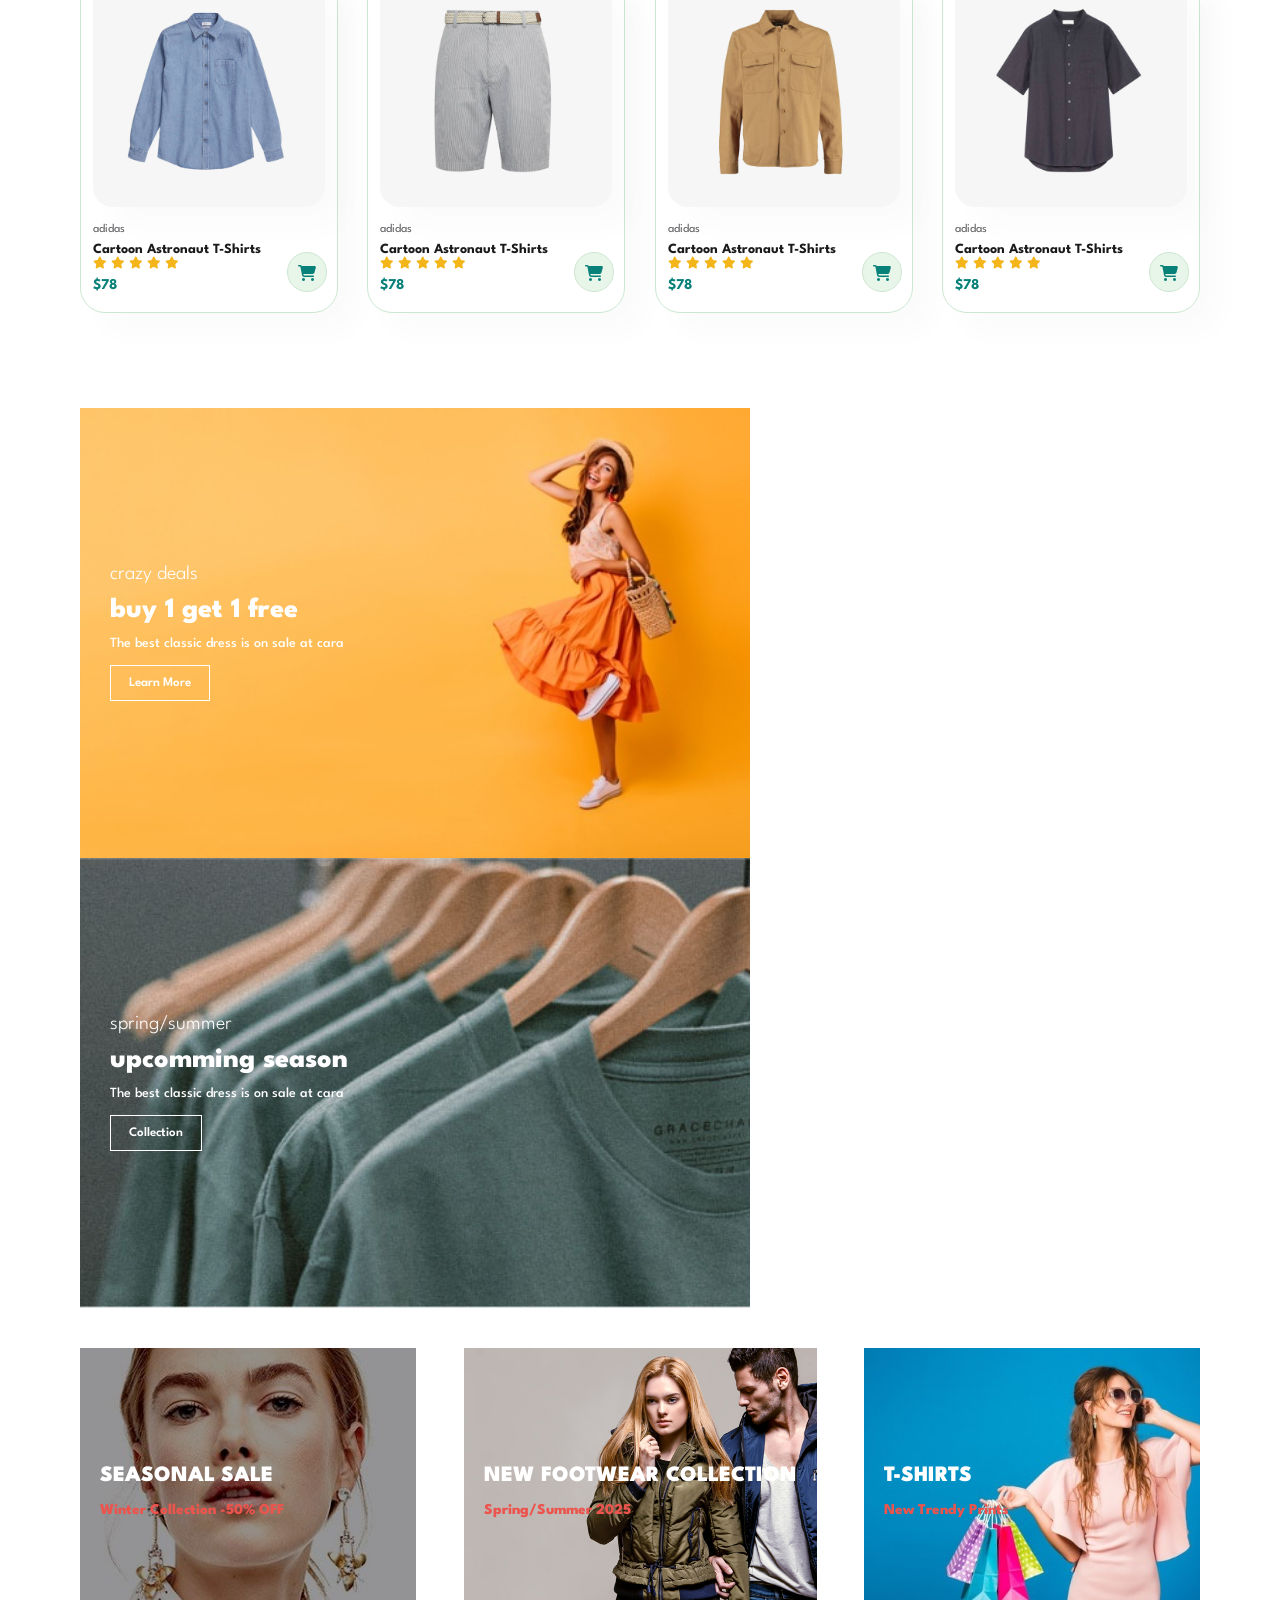
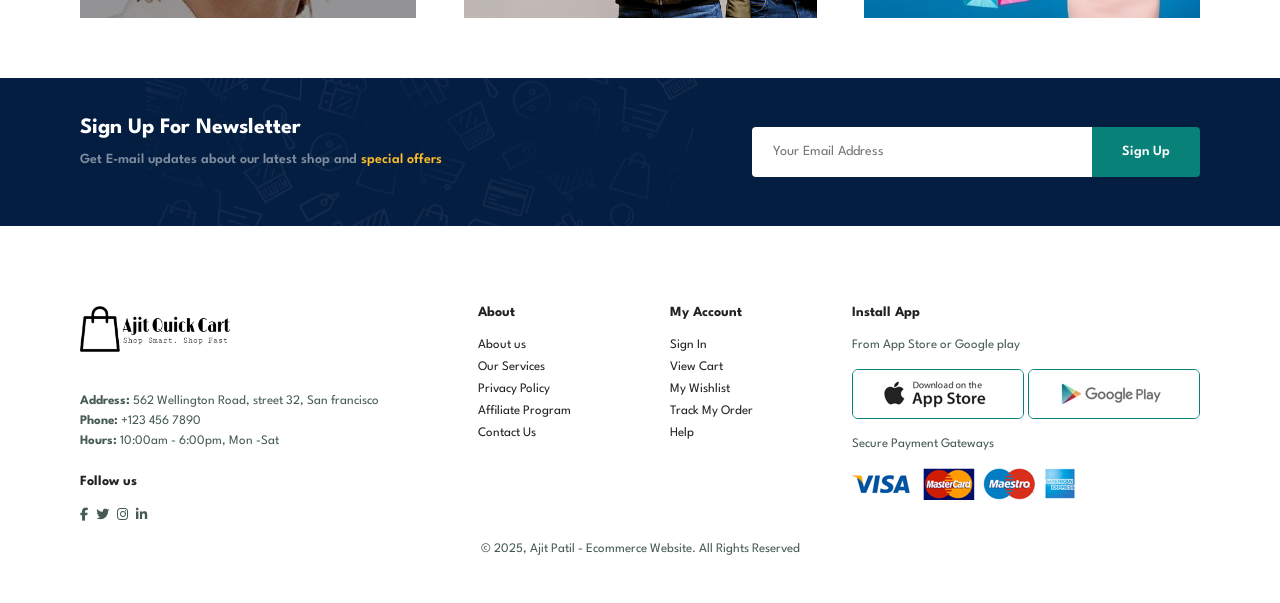
==== commit 675c02f2: "Shop now label changed" ====
--- a/index.html
+++ b/index.html
@@ -1,451 +1,506 @@
-<!DOCTYPE html>
+<!doctype html>
 <html lang="en">
+  <head>
+    <meta charset="UTF-8" />
+    <meta http-equiv="X-UA-Compatible" content="IE=edge" />
+    <meta name="viewport" content="width=device-width, initial-scale=1.0" />
+    <title>Ajit Quick Cart Ecommerce Website</title>
+    <link
+      href="https://cdnjs.cloudflare.com/ajax/libs/font-awesome/6.5.0/css/all.min.css"
+      rel="stylesheet"
+    />
 
-<head>
-  <meta charset="UTF-8" />
-  <meta http-equiv="X-UA-Compatible" content="IE=edge" />
-  <meta name="viewport" content="width=device-width, initial-scale=1.0" />
-  <title>Ajit Quick Cart Ecommerce Website</title>
-  <link href="https://cdnjs.cloudflare.com/ajax/libs/font-awesome/6.5.0/css/all.min.css" rel="stylesheet" />
+    <link rel="stylesheet" href="style.css" />
+    <link rel="icon" href="icon.svg" />
+  </head>
 
-  <link rel="stylesheet" href="style.css" />
-  <link rel="icon" href="icon.svg">
-</head>
+  <body>
+    <section id="header">
+      <a href="index.html"
+        ><img src="Quick cart.png" alt="" class="logo" width="150px"
+      /></a>
+      <div>
+        <ul id="navbar">
+          <li><a class="active" href="index.html">Home</a></li>
+          <li><a href="shop.html">Shop</a></li>
+          <li><a href="blog.html">Blog</a></li>
+          <li><a href="about.html">About</a></li>
+          <li><a href="contact.html">Contact</a></li>
+          <li id="lg-bag">
+            <a href="cart.html"><i class="fa-solid fa-bag-shopping"></i></a>
+          </li>
+          <a href="#" id="close"><i class="fa-solid fa-xmark"></i></a>
+        </ul>
+      </div>
+      <div id="mobile">
+        <a href=""><i class="fa-solid fa-bag-shopping"></i></a>
+        <i id="bar" class="fas fa-outdent"></i>
+      </div>
+    </section>
+    <section id="hero">
+      <h4>Trade-in-offer</h4>
+      <h2>Super value deal</h2>
+      <h1>On all products</h1>
+      <p>Save more with coupons & up to 70% off!</p>
+      <a href="shop.html"> <button>Shop Now Ajit Patil</button></a>
+    </section>
+    <section id="feature" class="section-p1">
+      <div class="fe-box">
+        <img src="img/features/f1.png" alt="" />
+        <h6>Free Shipping</h6>
+      </div>
+      <div class="fe-box">
+        <img src="img/features/f2.png" alt="" />
+        <h6>Online Order</h6>
+      </div>
+      <div class="fe-box">
+        <img src="img/features/f3.png" alt="" />
+        <h6>Save Money</h6>
+      </div>
+      <div class="fe-box">
+        <img src="img/features/f4.png" alt="" />
+        <h6>Promotions</h6>
+      </div>
+      <div class="fe-box">
+        <img src="img/features/f5.png" alt="" />
+        <h6>Happy Sell</h6>
+      </div>
+      <div class="fe-box">
+        <img src="img/features/f6.png" alt="" />
+        <h6>24/7 Support</h6>
+      </div>
+    </section>
+    <section id="product1" class="section-p1">
+      <h2>Featured Products</h2>
+      <p>Summer Collection New Moders Design</p>
+      <div class="pro-container">
+        <div class="pro">
+          <img src="img/products/f1.jpg" alt="" />
+          <div class="des">
+            <span>adidas</span>
+            <h5>Cartoon Astronaut T-Shirts</h5>
+            <div class="star">
+              <i class="fas fa-star"></i>
+              <i class="fas fa-star"></i>
+              <i class="fas fa-star"></i>
+              <i class="fas fa-star"></i>
+              <i class="fas fa-star"></i>
+            </div>
+            <h4>$78</h4>
+          </div>
+          <a
+            href="#"
+            class="add-to-cart"
+            data-product-id="1"
+            data-product-name="Cartoon Astronaut T-Shirts"
+            data-product-price="78"
+            data-product-image="img/products/f1.jpg"
+          >
+            <i class="fa-regular fa-cart-shopping cart"></i>
+          </a>
+        </div>
+        <div class="pro">
+          <img src="img/products/f2.jpg" alt="" />
+          <div class="des">
+            <span>adidas</span>
+            <h5>Roadster</h5>
+            <div class="star">
+              <i class="fas fa-star"></i>
+              <i class="fas fa-star"></i>
+              <i class="fas fa-star"></i>
+              <i class="fas fa-star"></i>
+              <i class="fas fa-star"></i>
+            </div>
+            <h4>$90</h4>
+          </div>
+          <a
+            href="#"
+            class="add-to-cart"
+            data-product-id="2"
+            data-product-name="Roadster"
+            data-product-price="90"
+            data-product-image="img/products/f2.jpg"
+            ><i class="fa-regular fa-cart-shopping cart"></i
+          ></a>
+        </div>
+        <div class="pro">
+          <img src="img/products/f3.jpg" alt="" />
+          <div class="des">
+            <span>adidas</span>
+            <h5>Indian Needle</h5>
+            <div class="star">
+              <i class="fas fa-star"></i>
+              <i class="fas fa-star"></i>
+              <i class="fas fa-star"></i>
+              <i class="fas fa-star"></i>
+              <i class="fas fa-star"></i>
+            </div>
+            <h4>$80</h4>
+          </div>
+          <a
+            href="#"
+            class="add-to-cart"
+            data-product-id="3"
+            data-product-name="Indian Needle"
+            data-product-price="80"
+            data-product-image="img/products/f3.jpg"
+            ><i class="fa-regular fa-cart-shopping cart"></i
+          ></a>
+        </div>
+        <div class="pro">
+          <img src="img/products/f4.jpg" alt="" />
+          <div class="des">
+            <span>adidas</span>
+            <h5>Vintage Chill Shirt</h5>
+            <div class="star">
+              <i class="fas fa-star"></i>
+              <i class="fas fa-star"></i>
+              <i class="fas fa-star"></i>
+              <i class="fas fa-star"></i>
+              <i class="fas fa-star"></i>
+            </div>
+            <h4>$79</h4>
+          </div>
+          <a
+            href="#"
+            class="add-to-cart"
+            data-product-id="4"
+            data-product-name="Vintage Chill Shirt"
+            data-product-price="79"
+            data-product-image="img/products/f4.jpg"
+            ><i class="fa-regular fa-cart-shopping cart"></i
+          ></a>
+        </div>
+        <div class="pro">
+          <img src="img/products/f5.jpg" alt="" />
+          <div class="des">
+            <span>adidas</span>
+            <h5>Cartoon Astronaut T-Shirts</h5>
+            <div class="star">
+              <i class="fas fa-star"></i>
+              <i class="fas fa-star"></i>
+              <i class="fas fa-star"></i>
+              <i class="fas fa-star"></i>
+              <i class="fas fa-star"></i>
+            </div>
+            <h4>$78</h4>
+          </div>
+          <a
+            href="#"
+            class="add-to-cart"
+            data-product-id="5"
+            data-product-name="Cartoon Astronaut T-Shirts"
+            data-product-price="78"
+            data-product-image="img/products/f5.jpg"
+            ><i class="fa-regular fa-cart-shopping cart"></i
+          ></a>
+        </div>
+        <div class="pro">
+          <img src="img/products/f6.jpg" alt="" />
+          <div class="des">
+            <span>adidas</span>
+            <h5>Cartoon Astronaut T-Shirts</h5>
+            <div class="star">
+              <i class="fas fa-star"></i>
+              <i class="fas fa-star"></i>
+              <i class="fas fa-star"></i>
+              <i class="fas fa-star"></i>
+              <i class="fas fa-star"></i>
+            </div>
+            <h4>$78</h4>
+          </div>
+          <a
+            href="#"
+            class="add-to-cart"
+            data-product-id="6"
+            data-product-name="Cartoon Astronaut T-Shirts"
+            data-product-price="78"
+            data-product-image="img/products/f6.jpg"
+            ><i class="fa-regular fa-cart-shopping cart"></i
+          ></a>
+        </div>
+        <div class="pro">
+          <img src="img/products/f7.jpg" alt="" />
+          <div class="des">
+            <span>adidas</span>
+            <h5>Cartoon Astronaut T-Shirts</h5>
+            <div class="star">
+              <i class="fas fa-star"></i>
+              <i class="fas fa-star"></i>
+              <i class="fas fa-star"></i>
+              <i class="fas fa-star"></i>
+              <i class="fas fa-star"></i>
+            </div>
+            <h4>$78</h4>
+          </div>
+          <a
+            href="#"
+            class="add-to-cart"
+            data-product-id="7"
+            data-product-name="Cartoon Astronaut T-Shirts"
+            data-product-price="78"
+            data-product-image="img/products/f7.jpg"
+            ><i class="fa-regular fa-cart-shopping cart"></i
+          ></a>
+        </div>
+        <div class="pro">
+          <img src="img/products/f8.jpg" alt="" />
+          <div class="des">
+            <span>adidas</span>
+            <h5>Cartoon Astronaut T-Shirts</h5>
+            <div class="star">
+              <i class="fas fa-star"></i>
+              <i class="fas fa-star"></i>
+              <i class="fas fa-star"></i>
+              <i class="fas fa-star"></i>
+              <i class="fas fa-star"></i>
+            </div>
+            <h4>$78</h4>
+          </div>
+          <a
+            href="#"
+            class="add-to-cart"
+            data-product-id="8"
+            data-product-name="Cartoon Astronaut T-Shirts"
+            data-product-price="78"
+            data-product-image="img/products/f8.jpg"
+            ><i class="fa-regular fa-cart-shopping cart"></i
+          ></a>
+        </div>
+      </div>
+    </section>
+    <section id="banner" class="section-m1">
+      <h4>Repair Services</h4>
+      <h2>Up to <span>70% off</span> - All t-shirts & Accessories</h2>
+      <a href="shop.html"><button class="normal">Explore More</button></a>
+    </section>
+    <section id="product1" class="section-p1">
+      <h2>New Arrivals</h2>
+      <p>Summer Collection New Moders Design</p>
+      <div class="pro-container">
+        <div class="pro">
+          <img src="img/products/n1.jpg" alt="" />
+          <div class="des">
+            <span>adidas</span>
+            <h5>Cartoon Astronaut T-Shirts</h5>
+            <div class="star">
+              <i class="fas fa-star"></i>
+              <i class="fas fa-star"></i>
+              <i class="fas fa-star"></i>
+              <i class="fas fa-star"></i>
+              <i class="fas fa-star"></i>
+            </div>
+            <h4>$78</h4>
+          </div>
+          <a href="#"><i class="fa-regular fa-cart-shopping cart"></i></a>
+        </div>
+        <div class="pro">
+          <img src="img/products/n2.jpg" alt="" />
+          <div class="des">
+            <span>adidas</span>
+            <h5>Cartoon Astronaut T-Shirts</h5>
+            <div class="star">
+              <i class="fas fa-star"></i>
+              <i class="fas fa-star"></i>
+              <i class="fas fa-star"></i>
+              <i class="fas fa-star"></i>
+              <i class="fas fa-star"></i>
+            </div>
+            <h4>$78</h4>
+          </div>
+          <a href="#"><i class="fa-regular fa-cart-shopping cart"></i></a>
+        </div>
+        <div class="pro">
+          <img src="img/products/n3.jpg" alt="" />
+          <div class="des">
+            <span>adidas</span>
+            <h5>Cartoon Astronaut T-Shirts</h5>
+            <div class="star">
+              <i class="fas fa-star"></i>
+              <i class="fas fa-star"></i>
+              <i class="fas fa-star"></i>
+              <i class="fas fa-star"></i>
+              <i class="fas fa-star"></i>
+            </div>
+            <h4>$78</h4>
+          </div>
+          <a href="#"><i class="fa-regular fa-cart-shopping cart"></i></a>
+        </div>
+        <div class="pro">
+          <img src="img/products/n4.jpg" alt="" />
+          <div class="des">
+            <span>adidas</span>
+            <h5>Cartoon Astronaut T-Shirts</h5>
+            <div class="star">
+              <i class="fas fa-star"></i>
+              <i class="fas fa-star"></i>
+              <i class="fas fa-star"></i>
+              <i class="fas fa-star"></i>
+              <i class="fas fa-star"></i>
+            </div>
+            <h4>$78</h4>
+          </div>
+          <a href="#"><i class="fa-regular fa-cart-shopping cart"></i></a>
+        </div>
+        <div class="pro">
+          <img src="img/products/n5.jpg" alt="" />
+          <div class="des">
+            <span>adidas</span>
+            <h5>Cartoon Astronaut T-Shirts</h5>
+            <div class="star">
+              <i class="fas fa-star"></i>
+              <i class="fas fa-star"></i>
+              <i class="fas fa-star"></i>
+              <i class="fas fa-star"></i>
+              <i class="fas fa-star"></i>
+            </div>
+            <h4>$78</h4>
+          </div>
+          <a href="#"><i class="fa-regular fa-cart-shopping cart"></i></a>
+        </div>
+        <div class="pro">
+          <img src="img/products/n6.jpg" alt="" />
+          <div class="des">
+            <span>adidas</span>
+            <h5>Cartoon Astronaut T-Shirts</h5>
+            <div class="star">
+              <i class="fas fa-star"></i>
+              <i class="fas fa-star"></i>
+              <i class="fas fa-star"></i>
+              <i class="fas fa-star"></i>
+              <i class="fas fa-star"></i>
+            </div>
+            <h4>$78</h4>
+          </div>
+          <a href="#"><i class="fa-regular fa-cart-shopping cart"></i></a>
+        </div>
+        <div class="pro">
+          <img src="img/products/n7.jpg" alt="" />
+          <div class="des">
+            <span>adidas</span>
+            <h5>Cartoon Astronaut T-Shirts</h5>
+            <div class="star">
+              <i class="fas fa-star"></i>
+              <i class="fas fa-star"></i>
+              <i class="fas fa-star"></i>
+              <i class="fas fa-star"></i>
+              <i class="fas fa-star"></i>
+            </div>
+            <h4>$78</h4>
+          </div>
+          <a href="#"><i class="fa-regular fa-cart-shopping cart"></i></a>
+        </div>
+        <div class="pro">
+          <img src="img/products/n8.jpg" alt="" />
+          <div class="des">
+            <span>adidas</span>
+            <h5>Cartoon Astronaut T-Shirts</h5>
+            <div class="star">
+              <i class="fas fa-star"></i>
+              <i class="fas fa-star"></i>
+              <i class="fas fa-star"></i>
+              <i class="fas fa-star"></i>
+              <i class="fas fa-star"></i>
+            </div>
+            <h4>$78</h4>
+          </div>
+          <a href="#"><i class="fa-regular fa-cart-shopping cart"></i></a>
+        </div>
+      </div>
+    </section>
+    <section id="sm-banner" class="section-p1">
+      <div class="banner-box">
+        <h4>crazy deals</h4>
+        <h2>buy 1 get 1 free</h2>
+        <span>The best classic dress is on sale at cara</span>
+        <button class="white">Learn More</button>
+      </div>
+      <div class="banner-box banner-box2">
+        <h4>spring/summer</h4>
+        <h2>upcomming season</h2>
+        <span>The best classic dress is on sale at cara</span>
+        <button class="white">Collection</button>
+      </div>
+    </section>
+    <section id="banner3">
+      <div class="banner-box">
+        <h2>SEASONAL SALE</h2>
+        <h3>Winter Collection -50% OFF</h3>
+      </div>
+      <div class="banner-box banner-box2">
+        <h2>NEW FOOTWEAR COLLECTION</h2>
+        <h3>Spring/Summer 2025</h3>
+      </div>
+      <div class="banner-box banner-box3">
+        <h2>T-SHIRTS</h2>
+        <h3>New Trendy Prints</h3>
+      </div>
+    </section>
+    <section id="newsletter" class="section-p1 section-m1">
+      <div class="newstext">
+        <h4>Sign Up For Newsletter</h4>
+        <p>
+          Get E-mail updates about our latest shop and
+          <span>special offers</span>
+        </p>
+      </div>
+      <div class="form">
+        <input type="text" placeholder="Your Email Address" />
+        <button class="normal">Sign Up</button>
+      </div>
+    </section>
+    <footer class="section-p1">
+      <div class="col">
+        <a href="index.html"
+          ><img src="Quick cart.png" alt="" class="logo" width="150px"
+        /></a>
+        <p>
+          <strong>Address: </strong>562 Wellington Road, street 32, San
+          francisco
+        </p>
+        <p><strong>Phone: </strong>+123 456 7890</p>
+        <p><strong>Hours: </strong> 10:00am - 6:00pm, Mon -Sat</p>
+        <div class="follow">
+          <h4>Follow us</h4>
+          <div class="icon">
+            <a href="#"><i class="fab fa-facebook-f"></i></a>
+            <a href="#"><i class="fab fa-twitter"></i></a>
+            <a href="#"><i class="fab fa-instagram"></i></a>
+            <a href="#"><i class="fab fa-linkedin-in"></i></a>
+          </div>
+        </div>
+      </div>
+      <div class="col">
+        <h4>About</h4>
+        <a href="./about.html">About us</a>
+        <a href="shop.html">Our Services</a>
+        <a href="contact.html">Privacy Policy</a>
+        <a href="blog.html">Affiliate Program</a>
+        <a href="contact.html">Contact Us</a>
+      </div>
+      <div class="col">
+        <h4>My Account</h4>
+        <a href="#">Sign In</a>
+        <a href="cart.html">View Cart</a>
+        <a href="#">My Wishlist</a>
+        <a href="cart.html">Track My Order</a>
+        <a href="contact.html">Help</a>
+      </div>
+      <div class="col install">
+        <h4>Install App</h4>
+        <p>From App Store or Google play</p>
+        <div class="row">
+          <a href="#"><img src="./img/pay/app.jpg" alt="app-store" /></a>
+          <a href="#"><img src="./img/pay/play.jpg" alt="play-store" /></a>
+        </div>
+        <p>Secure Payment Gateways</p>
+        <img src="img/pay/pay.png" alt="payment" />
+      </div>
+      <div class="copyright">
+        <p>&copy; 2025, Ajit Patil - Ecommerce Website. All Rights Reserved</p>
+      </div>
+    </footer>
 
-<body>
-  <section id="header">
-    <a href="index.html"><img src="Quick cart.png" alt="" class="logo" width="150px" /></a>
-    <div>
-      <ul id="navbar">
-        <li><a class="active" href="index.html">Home</a></li>
-        <li><a href="shop.html">Shop</a></li>
-        <li><a href="blog.html">Blog</a></li>
-        <li><a href="about.html">About</a></li>
-        <li><a href="contact.html">Contact</a></li>
-        <li id="lg-bag">
-          <a href="cart.html"><i class="fa-solid fa-bag-shopping"></i></a>
-        </li>
-        <a href="#" id="close"><i class="fa-solid fa-xmark"></i></a>
-      </ul>
-    </div>
-    <div id="mobile">
-      <a href=""><i class="fa-solid fa-bag-shopping"></i></a>
-      <i id="bar" class="fas fa-outdent"></i>
-    </div>
-  </section>
-  <section id="hero">
-    <h4>Trade-in-offer</h4>
-    <h2>Super value deal</h2>
-    <h1>On all products</h1>
-    <p>Save more with coupons & up to 70% off!</p>
-    <a href="shop.html"> <button>Shop Now</button></a>
-  </section>
-  <section id="feature" class="section-p1">
-    <div class="fe-box">
-      <img src="img/features/f1.png" alt="" />
-      <h6>Free Shipping</h6>
-    </div>
-    <div class="fe-box">
-      <img src="img/features/f2.png" alt="" />
-      <h6>Online Order</h6>
-    </div>
-    <div class="fe-box">
-      <img src="img/features/f3.png" alt="" />
-      <h6>Save Money</h6>
-    </div>
-    <div class="fe-box">
-      <img src="img/features/f4.png" alt="" />
-      <h6>Promotions</h6>
-    </div>
-    <div class="fe-box">
-      <img src="img/features/f5.png" alt="" />
-      <h6>Happy Sell</h6>
-    </div>
-    <div class="fe-box">
-      <img src="img/features/f6.png" alt="" />
-      <h6>24/7 Support</h6>
-    </div>
-  </section>
-  <section id="product1" class="section-p1">
-    <h2>Featured Products</h2>
-    <p>Summer Collection New Moders Design</p>
-    <div class="pro-container">
-      <div class="pro">
-        <img src="img/products/f1.jpg" alt="" />
-        <div class="des">
-          <span>adidas</span>
-          <h5>Cartoon Astronaut T-Shirts</h5>
-          <div class="star">
-            <i class="fas fa-star"></i>
-            <i class="fas fa-star"></i>
-            <i class="fas fa-star"></i>
-            <i class="fas fa-star"></i>
-            <i class="fas fa-star"></i>
-          </div>
-          <h4>$78</h4>
-        </div>
-        <a href="#" class="add-to-cart" data-product-id="1" data-product-name="Cartoon Astronaut T-Shirts"
-          data-product-price="78" data-product-image="img/products/f1.jpg">
-          <i class="fa-regular fa-cart-shopping cart"></i>
-        </a>
-      </div>
-      <div class="pro">
-        <img src="img/products/f2.jpg" alt="" />
-        <div class="des">
-          <span>adidas</span>
-          <h5>Roadster</h5>
-          <div class="star">
-            <i class="fas fa-star"></i>
-            <i class="fas fa-star"></i>
-            <i class="fas fa-star"></i>
-            <i class="fas fa-star"></i>
-            <i class="fas fa-star"></i>
-          </div>
-          <h4>$90</h4>
-        </div>
-        <a href="#" class="add-to-cart" data-product-id="2" data-product-name="Roadster" data-product-price="90"
-          data-product-image="img/products/f2.jpg"><i class="fa-regular fa-cart-shopping cart"></i></a>
-      </div>
-      <div class="pro">
-        <img src="img/products/f3.jpg" alt="" />
-        <div class="des">
-          <span>adidas</span>
-          <h5>Indian Needle</h5>
-          <div class="star">
-            <i class="fas fa-star"></i>
-            <i class="fas fa-star"></i>
-            <i class="fas fa-star"></i>
-            <i class="fas fa-star"></i>
-            <i class="fas fa-star"></i>
-          </div>
-          <h4>$80</h4>
-        </div>
-        <a href="#" class="add-to-cart" data-product-id="3" data-product-name="Indian Needle" data-product-price="80"
-          data-product-image="img/products/f3.jpg"><i class="fa-regular fa-cart-shopping cart"></i></a>
-      </div>
-      <div class="pro">
-        <img src="img/products/f4.jpg" alt="" />
-        <div class="des">
-          <span>adidas</span>
-          <h5>Vintage Chill Shirt</h5>
-          <div class="star">
-            <i class="fas fa-star"></i>
-            <i class="fas fa-star"></i>
-            <i class="fas fa-star"></i>
-            <i class="fas fa-star"></i>
-            <i class="fas fa-star"></i>
-          </div>
-          <h4>$79</h4>
-        </div>
-        <a href="#" class="add-to-cart" data-product-id="4" data-product-name="Vintage Chill Shirt"
-          data-product-price="79" data-product-image="img/products/f4.jpg"><i
-            class="fa-regular fa-cart-shopping cart"></i></a>
-      </div>
-      <div class="pro">
-        <img src="img/products/f5.jpg" alt="" />
-        <div class="des">
-          <span>adidas</span>
-          <h5>Cartoon Astronaut T-Shirts</h5>
-          <div class="star">
-            <i class="fas fa-star"></i>
-            <i class="fas fa-star"></i>
-            <i class="fas fa-star"></i>
-            <i class="fas fa-star"></i>
-            <i class="fas fa-star"></i>
-          </div>
-          <h4>$78</h4>
-        </div>
-        <a href="#" class="add-to-cart" data-product-id="5" data-product-name="Cartoon Astronaut T-Shirts"
-          data-product-price="78" data-product-image="img/products/f5.jpg"><i
-            class="fa-regular fa-cart-shopping cart"></i></a>
-      </div>
-      <div class="pro">
-        <img src="img/products/f6.jpg" alt="" />
-        <div class="des">
-          <span>adidas</span>
-          <h5>Cartoon Astronaut T-Shirts</h5>
-          <div class="star">
-            <i class="fas fa-star"></i>
-            <i class="fas fa-star"></i>
-            <i class="fas fa-star"></i>
-            <i class="fas fa-star"></i>
-            <i class="fas fa-star"></i>
-          </div>
-          <h4>$78</h4>
-        </div>
-        <a href="#" class="add-to-cart" data-product-id="6" data-product-name="Cartoon Astronaut T-Shirts"
-          data-product-price="78" data-product-image="img/products/f6.jpg"><i
-            class="fa-regular fa-cart-shopping cart"></i></a>
-      </div>
-      <div class="pro">
-        <img src="img/products/f7.jpg" alt="" />
-        <div class="des">
-          <span>adidas</span>
-          <h5>Cartoon Astronaut T-Shirts</h5>
-          <div class="star">
-            <i class="fas fa-star"></i>
-            <i class="fas fa-star"></i>
-            <i class="fas fa-star"></i>
-            <i class="fas fa-star"></i>
-            <i class="fas fa-star"></i>
-          </div>
-          <h4>$78</h4>
-        </div>
-        <a href="#" class="add-to-cart" data-product-id="7" data-product-name="Cartoon Astronaut T-Shirts"
-          data-product-price="78" data-product-image="img/products/f7.jpg"><i
-            class="fa-regular fa-cart-shopping cart"></i></a>
-      </div>
-      <div class="pro">
-        <img src="img/products/f8.jpg" alt="" />
-        <div class="des">
-          <span>adidas</span>
-          <h5>Cartoon Astronaut T-Shirts</h5>
-          <div class="star">
-            <i class="fas fa-star"></i>
-            <i class="fas fa-star"></i>
-            <i class="fas fa-star"></i>
-            <i class="fas fa-star"></i>
-            <i class="fas fa-star"></i>
-          </div>
-          <h4>$78</h4>
-        </div>
-        <a href="#" class="add-to-cart" data-product-id="8" data-product-name="Cartoon Astronaut T-Shirts"
-          data-product-price="78" data-product-image="img/products/f8.jpg"><i
-            class="fa-regular fa-cart-shopping cart"></i></a>
-      </div>
-    </div>
-  </section>
-  <section id="banner" class="section-m1">
-    <h4>Repair Services</h4>
-    <h2>Up to <span>70% off</span> - All t-shirts & Accessories</h2>
-    <a href="shop.html"><button class="normal">Explore More</button></a>
-  </section>
-  <section id="product1" class="section-p1">
-    <h2>New Arrivals</h2>
-    <p>Summer Collection New Moders Design</p>
-    <div class="pro-container">
-      <div class="pro">
-        <img src="img/products/n1.jpg" alt="" />
-        <div class="des">
-          <span>adidas</span>
-          <h5>Cartoon Astronaut T-Shirts</h5>
-          <div class="star">
-            <i class="fas fa-star"></i>
-            <i class="fas fa-star"></i>
-            <i class="fas fa-star"></i>
-            <i class="fas fa-star"></i>
-            <i class="fas fa-star"></i>
-          </div>
-          <h4>$78</h4>
-        </div>
-        <a href="#"><i class="fa-regular fa-cart-shopping cart"></i></a>
-      </div>
-      <div class="pro">
-        <img src="img/products/n2.jpg" alt="" />
-        <div class="des">
-          <span>adidas</span>
-          <h5>Cartoon Astronaut T-Shirts</h5>
-          <div class="star">
-            <i class="fas fa-star"></i>
-            <i class="fas fa-star"></i>
-            <i class="fas fa-star"></i>
-            <i class="fas fa-star"></i>
-            <i class="fas fa-star"></i>
-          </div>
-          <h4>$78</h4>
-        </div>
-        <a href="#"><i class="fa-regular fa-cart-shopping cart"></i></a>
-      </div>
-      <div class="pro">
-        <img src="img/products/n3.jpg" alt="" />
-        <div class="des">
-          <span>adidas</span>
-          <h5>Cartoon Astronaut T-Shirts</h5>
-          <div class="star">
-            <i class="fas fa-star"></i>
-            <i class="fas fa-star"></i>
-            <i class="fas fa-star"></i>
-            <i class="fas fa-star"></i>
-            <i class="fas fa-star"></i>
-          </div>
-          <h4>$78</h4>
-        </div>
-        <a href="#"><i class="fa-regular fa-cart-shopping cart"></i></a>
-      </div>
-      <div class="pro">
-        <img src="img/products/n4.jpg" alt="" />
-        <div class="des">
-          <span>adidas</span>
-          <h5>Cartoon Astronaut T-Shirts</h5>
-          <div class="star">
-            <i class="fas fa-star"></i>
-            <i class="fas fa-star"></i>
-            <i class="fas fa-star"></i>
-            <i class="fas fa-star"></i>
-            <i class="fas fa-star"></i>
-          </div>
-          <h4>$78</h4>
-        </div>
-        <a href="#"><i class="fa-regular fa-cart-shopping cart"></i></a>
-      </div>
-      <div class="pro">
-        <img src="img/products/n5.jpg" alt="" />
-        <div class="des">
-          <span>adidas</span>
-          <h5>Cartoon Astronaut T-Shirts</h5>
-          <div class="star">
-            <i class="fas fa-star"></i>
-            <i class="fas fa-star"></i>
-            <i class="fas fa-star"></i>
-            <i class="fas fa-star"></i>
-            <i class="fas fa-star"></i>
-          </div>
-          <h4>$78</h4>
-        </div>
-        <a href="#"><i class="fa-regular fa-cart-shopping cart"></i></a>
-      </div>
-      <div class="pro">
-        <img src="img/products/n6.jpg" alt="" />
-        <div class="des">
-          <span>adidas</span>
-          <h5>Cartoon Astronaut T-Shirts</h5>
-          <div class="star">
-            <i class="fas fa-star"></i>
-            <i class="fas fa-star"></i>
-            <i class="fas fa-star"></i>
-            <i class="fas fa-star"></i>
-            <i class="fas fa-star"></i>
-          </div>
-          <h4>$78</h4>
-        </div>
-        <a href="#"><i class="fa-regular fa-cart-shopping cart"></i></a>
-      </div>
-      <div class="pro">
-        <img src="img/products/n7.jpg" alt="" />
-        <div class="des">
-          <span>adidas</span>
-          <h5>Cartoon Astronaut T-Shirts</h5>
-          <div class="star">
-            <i class="fas fa-star"></i>
-            <i class="fas fa-star"></i>
-            <i class="fas fa-star"></i>
-            <i class="fas fa-star"></i>
-            <i class="fas fa-star"></i>
-          </div>
-          <h4>$78</h4>
-        </div>
-        <a href="#"><i class="fa-regular fa-cart-shopping cart"></i></a>
-      </div>
-      <div class="pro">
-        <img src="img/products/n8.jpg" alt="" />
-        <div class="des">
-          <span>adidas</span>
-          <h5>Cartoon Astronaut T-Shirts</h5>
-          <div class="star">
-            <i class="fas fa-star"></i>
-            <i class="fas fa-star"></i>
-            <i class="fas fa-star"></i>
-            <i class="fas fa-star"></i>
-            <i class="fas fa-star"></i>
-          </div>
-          <h4>$78</h4>
-        </div>
-        <a href="#"><i class="fa-regular fa-cart-shopping cart"></i></a>
-      </div>
-    </div>
-  </section>
-  <section id="sm-banner" class="section-p1">
-    <div class="banner-box">
-      <h4>crazy deals</h4>
-      <h2>buy 1 get 1 free</h2>
-      <span>The best classic dress is on sale at cara</span>
-      <button class="white">Learn More</button>
-    </div>
-    <div class="banner-box banner-box2">
-      <h4>spring/summer</h4>
-      <h2>upcomming season</h2>
-      <span>The best classic dress is on sale at cara</span>
-      <button class="white">Collection</button>
-    </div>
-  </section>
-  <section id="banner3">
-    <div class="banner-box">
-      <h2>SEASONAL SALE</h2>
-      <h3>Winter Collection -50% OFF</h3>
-    </div>
-    <div class="banner-box banner-box2">
-      <h2>NEW FOOTWEAR COLLECTION</h2>
-      <h3>Spring/Summer 2025</h3>
-    </div>
-    <div class="banner-box banner-box3">
-      <h2>T-SHIRTS</h2>
-      <h3>New Trendy Prints</h3>
-    </div>
-  </section>
-  <section id="newsletter" class="section-p1 section-m1">
-    <div class="newstext">
-      <h4>Sign Up For Newsletter</h4>
-      <p>
-        Get E-mail updates about our latest shop and
-        <span>special offers</span>
-      </p>
-    </div>
-    <div class="form">
-      <input type="text" placeholder="Your Email Address" />
-      <button class="normal">Sign Up</button>
-    </div>
-  </section>
-  <footer class="section-p1">
-    <div class="col">
-      <a href="index.html"><img src="Quick cart.png" alt="" class="logo" width="150px" /></a>
-      <p>
-        <strong>Address: </strong>562 Wellington Road, street 32, San
-        francisco
-      </p>
-      <p><strong>Phone: </strong>+123 456 7890</p>
-      <p><strong>Hours: </strong> 10:00am - 6:00pm, Mon -Sat</p>
-      <div class="follow">
-        <h4>Follow us</h4>
-        <div class="icon">
-          <a href="#"><i class="fab fa-facebook-f"></i></a>
-          <a href="#"><i class="fab fa-twitter"></i></a>
-          <a href="#"><i class="fab fa-instagram"></i></a>
-          <a href="#"><i class="fab fa-linkedin-in"></i></a>
-        </div>
-      </div>
-    </div>
-    <div class="col">
-      <h4>About</h4>
-      <a href="./about.html">About us</a>
-      <a href="shop.html">Our Services</a>
-      <a href="contact.html">Privacy Policy</a>
-      <a href="blog.html">Affiliate Program</a>
-      <a href="contact.html">Contact Us</a>
-    </div>
-    <div class="col">
-      <h4>My Account</h4>
-      <a href="#">Sign In</a>
-      <a href="cart.html">View Cart</a>
-      <a href="#">My Wishlist</a>
-      <a href="cart.html">Track My Order</a>
-      <a href="contact.html">Help</a>
-    </div>
-    <div class="col install">
-      <h4>Install App</h4>
-      <p>From App Store or Google play</p>
-      <div class="row">
-        <a href="#"><img src="./img/pay/app.jpg" alt="app-store" /></a>
-        <a href="#"><img src="./img/pay/play.jpg" alt="play-store" /></a>
-      </div>
-      <p>Secure Payment Gateways</p>
-      <img src="img/pay/pay.png" alt="payment" />
-    </div>
-    <div class="copyright">
-      <p>&copy; 2025, Ajit Patil - Ecommerce Website. All Rights Reserved</p>
-    </div>
-  </footer>
-
-  <script src="script.js"></script>
-</body>
-
-</html>+    <script src="script.js"></script>
+  </body>
+</html>
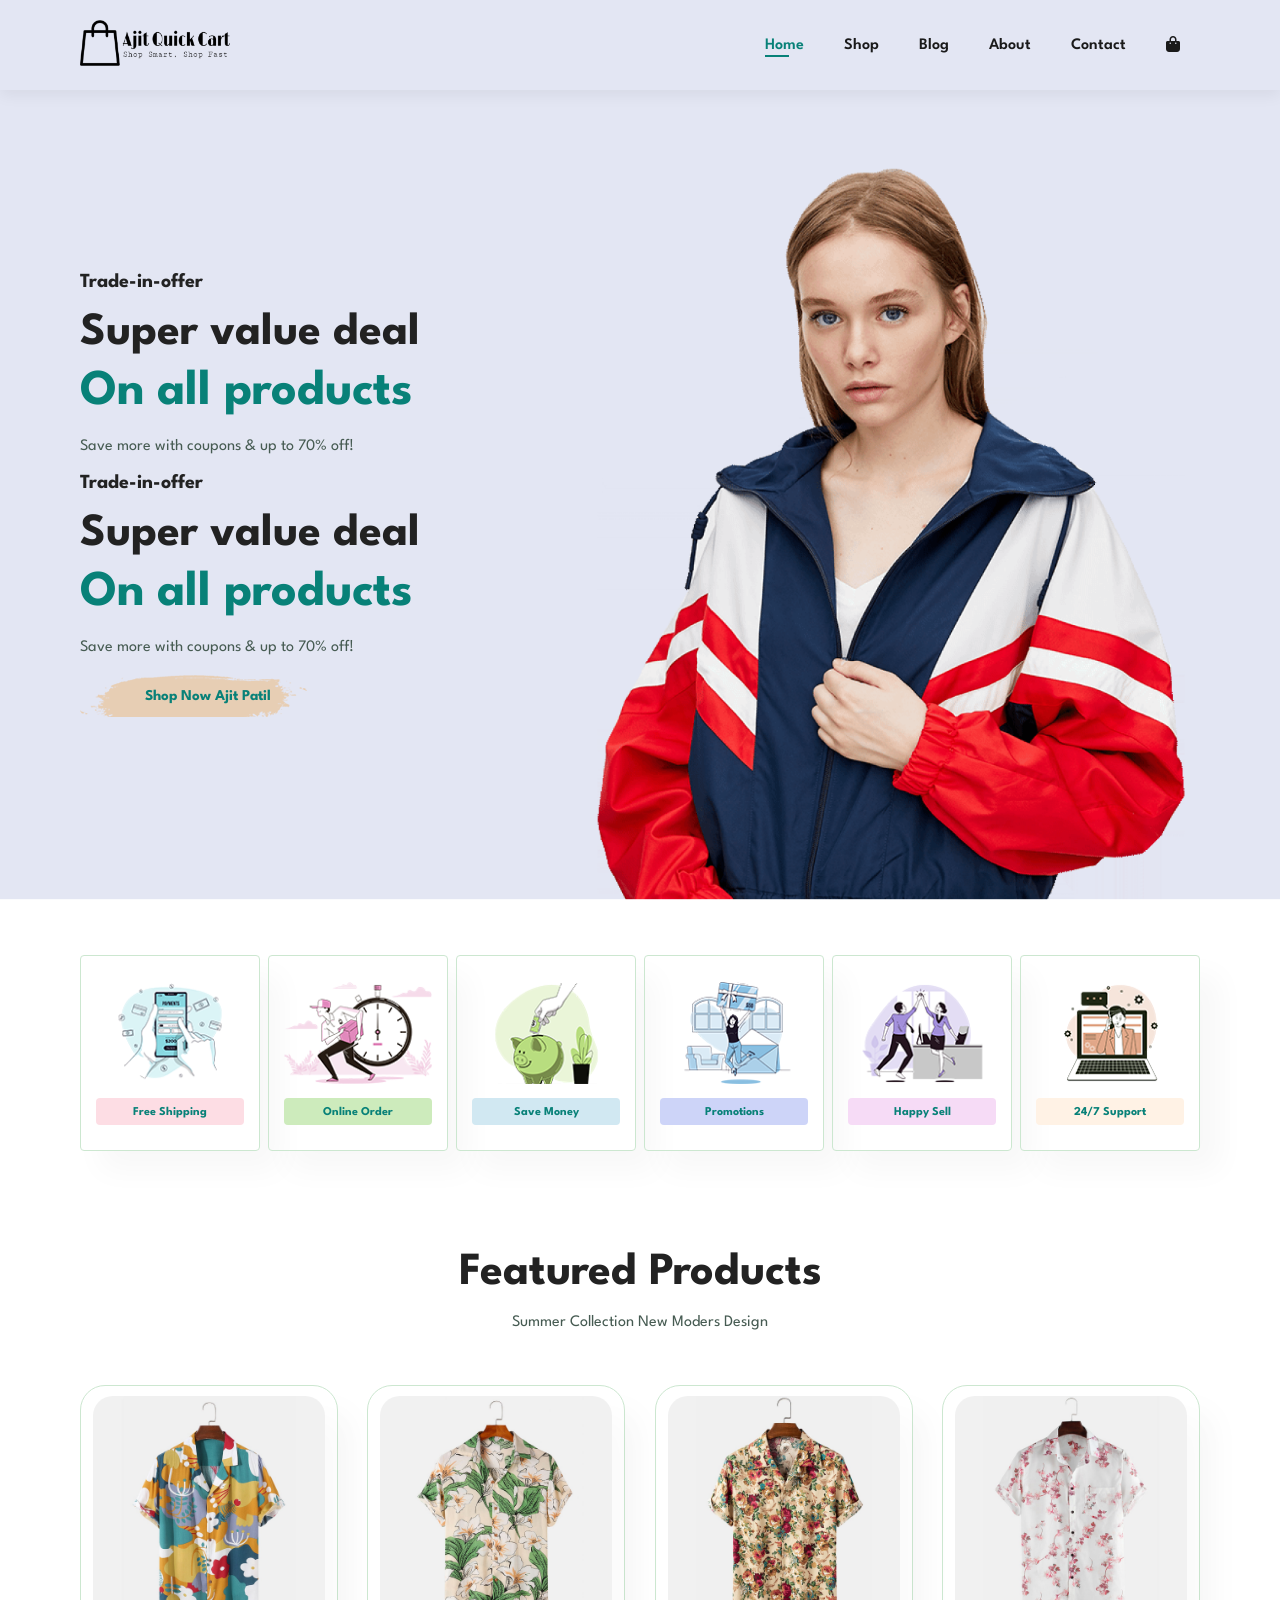
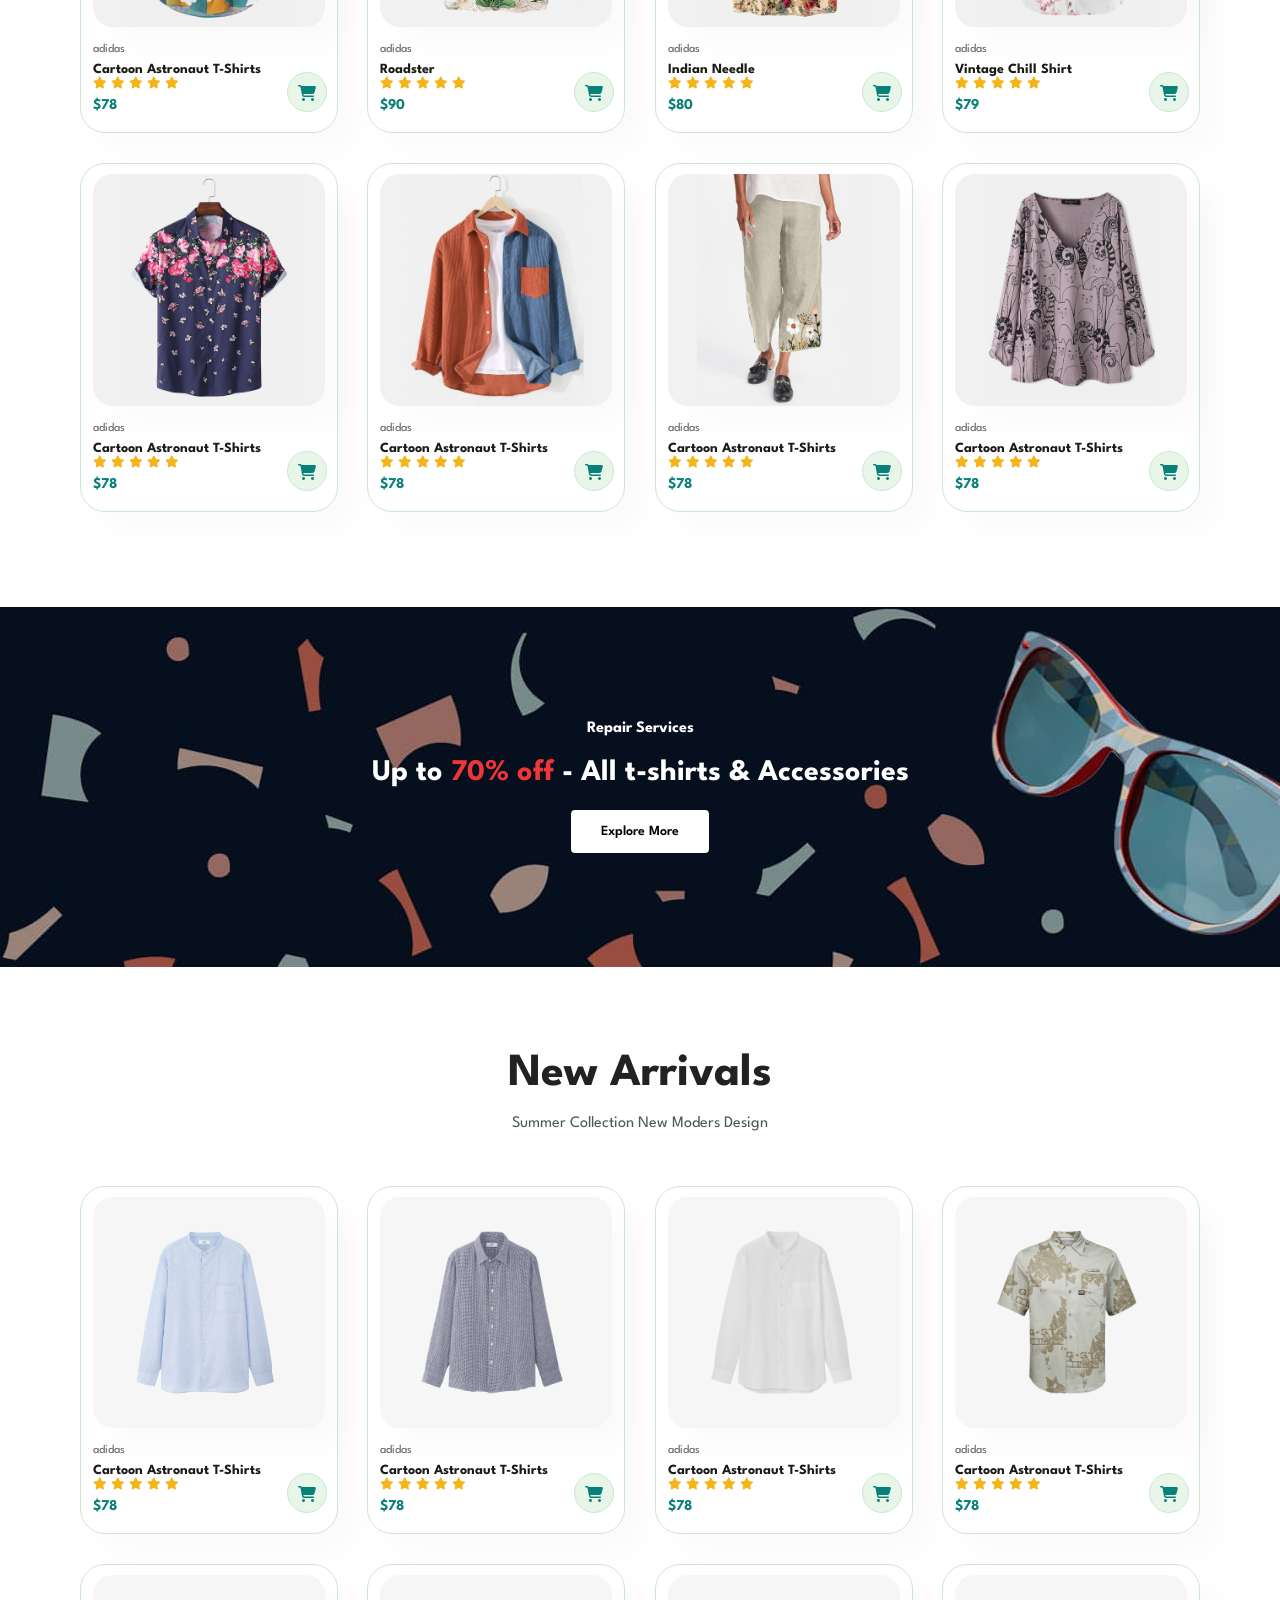
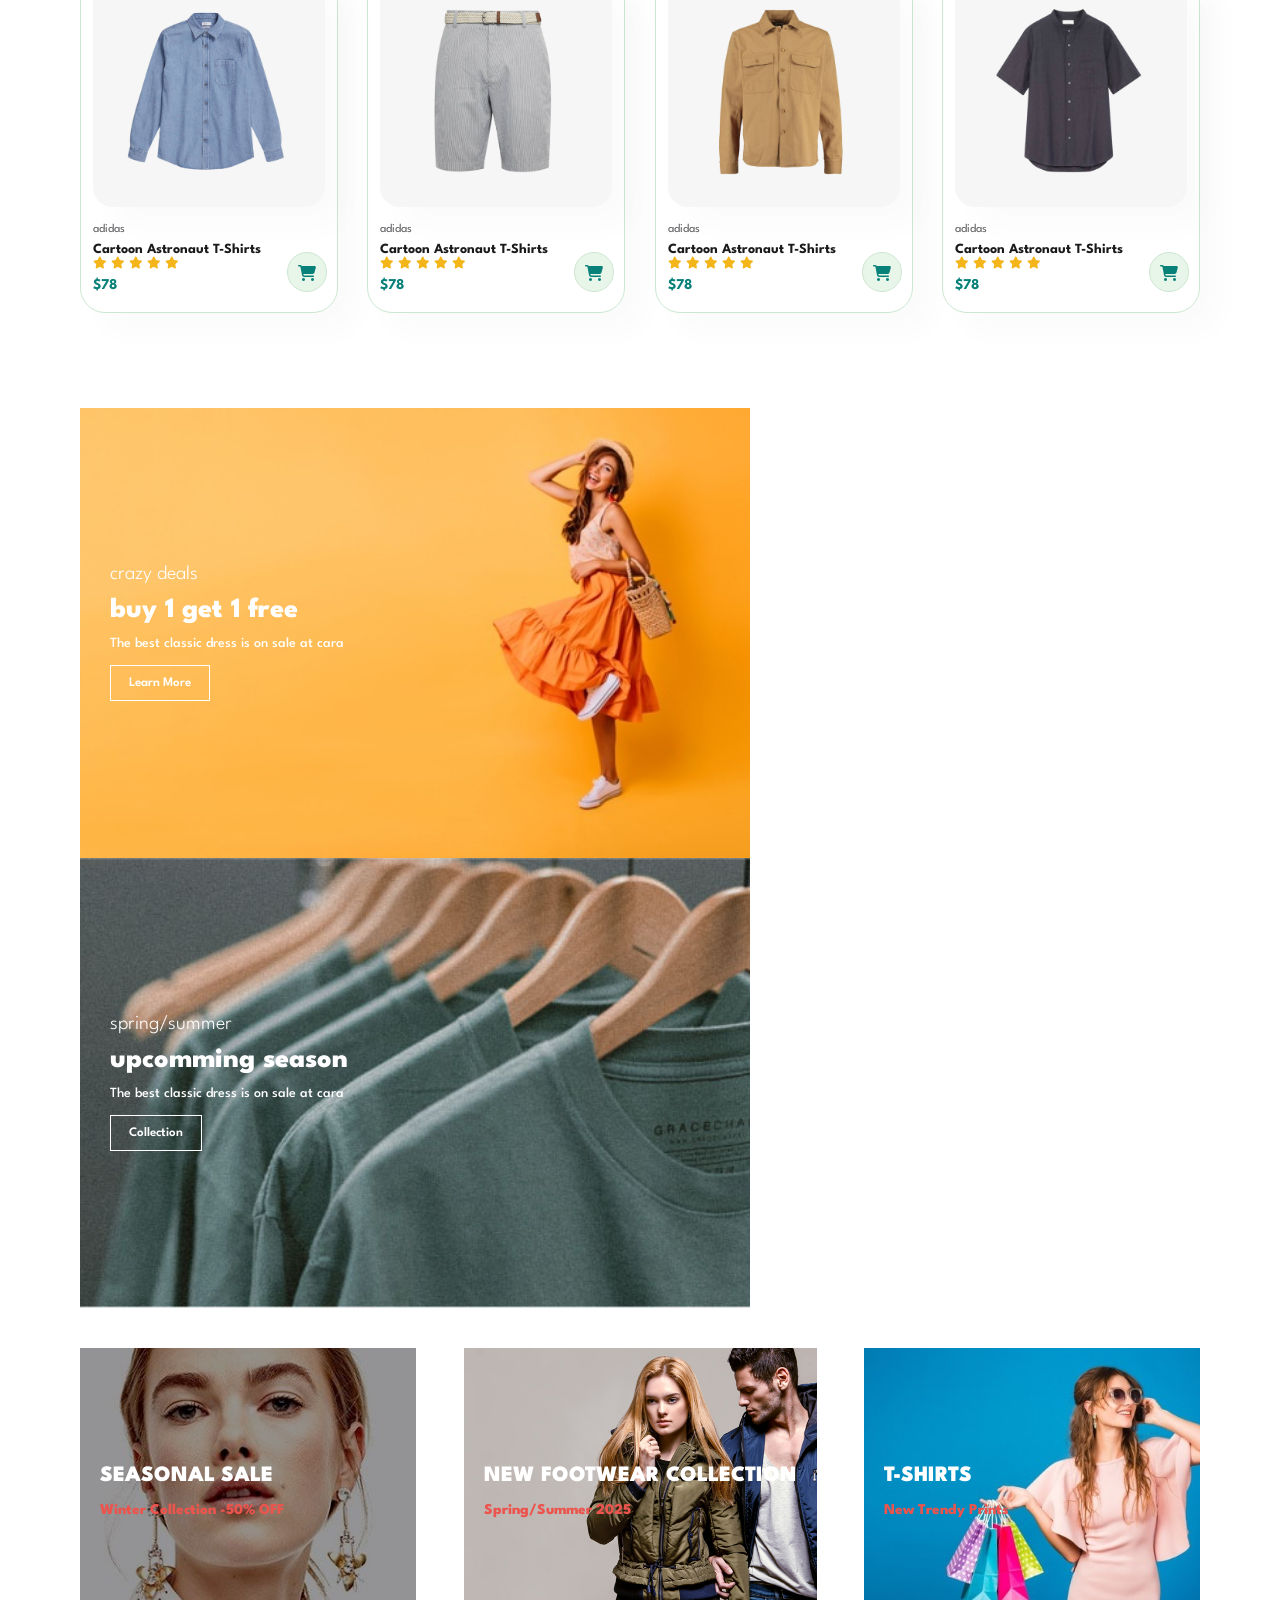
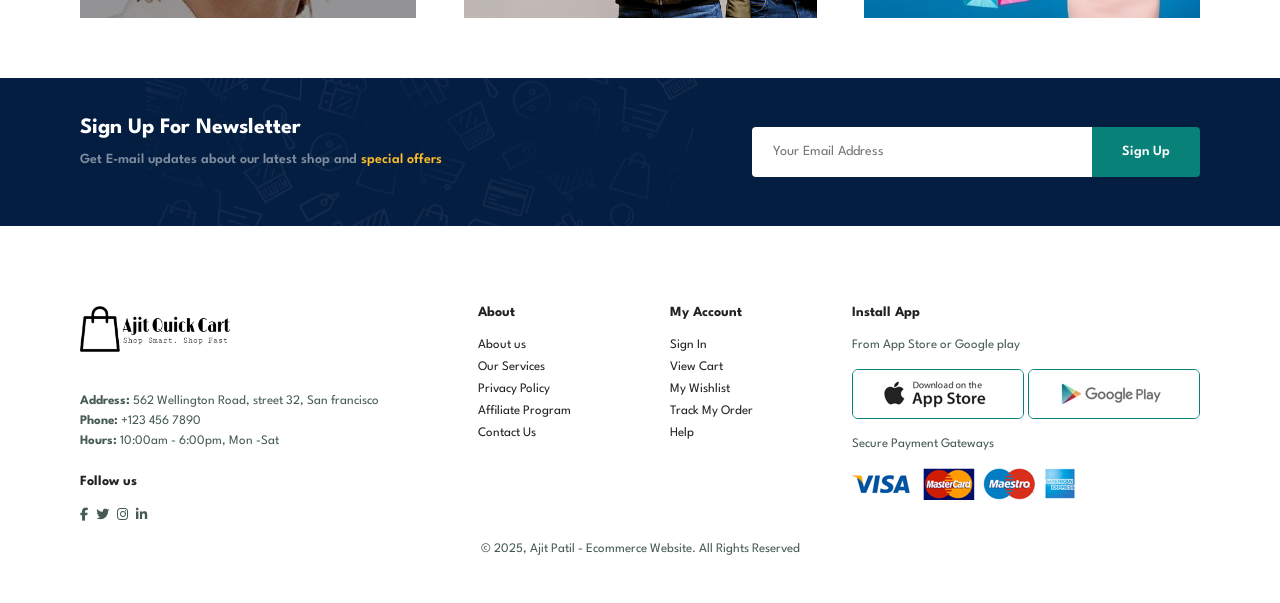
==== commit 1844902a: "Shop now label changed and other" ====
--- a/index.html
+++ b/index.html
@@ -42,6 +42,10 @@
       <h2>Super value deal</h2>
       <h1>On all products</h1>
       <p>Save more with coupons & up to 70% off!</p>
+      <h4>Trade-in-offer</h4>
+      <h2>Super value deal</h2>
+      <h1>On all products</h1>
+      <p>Save more with coupons & up to 70% off!</p>
       <a href="shop.html"> <button>Shop Now Ajit Patil</button></a>
     </section>
     <section id="feature" class="section-p1">
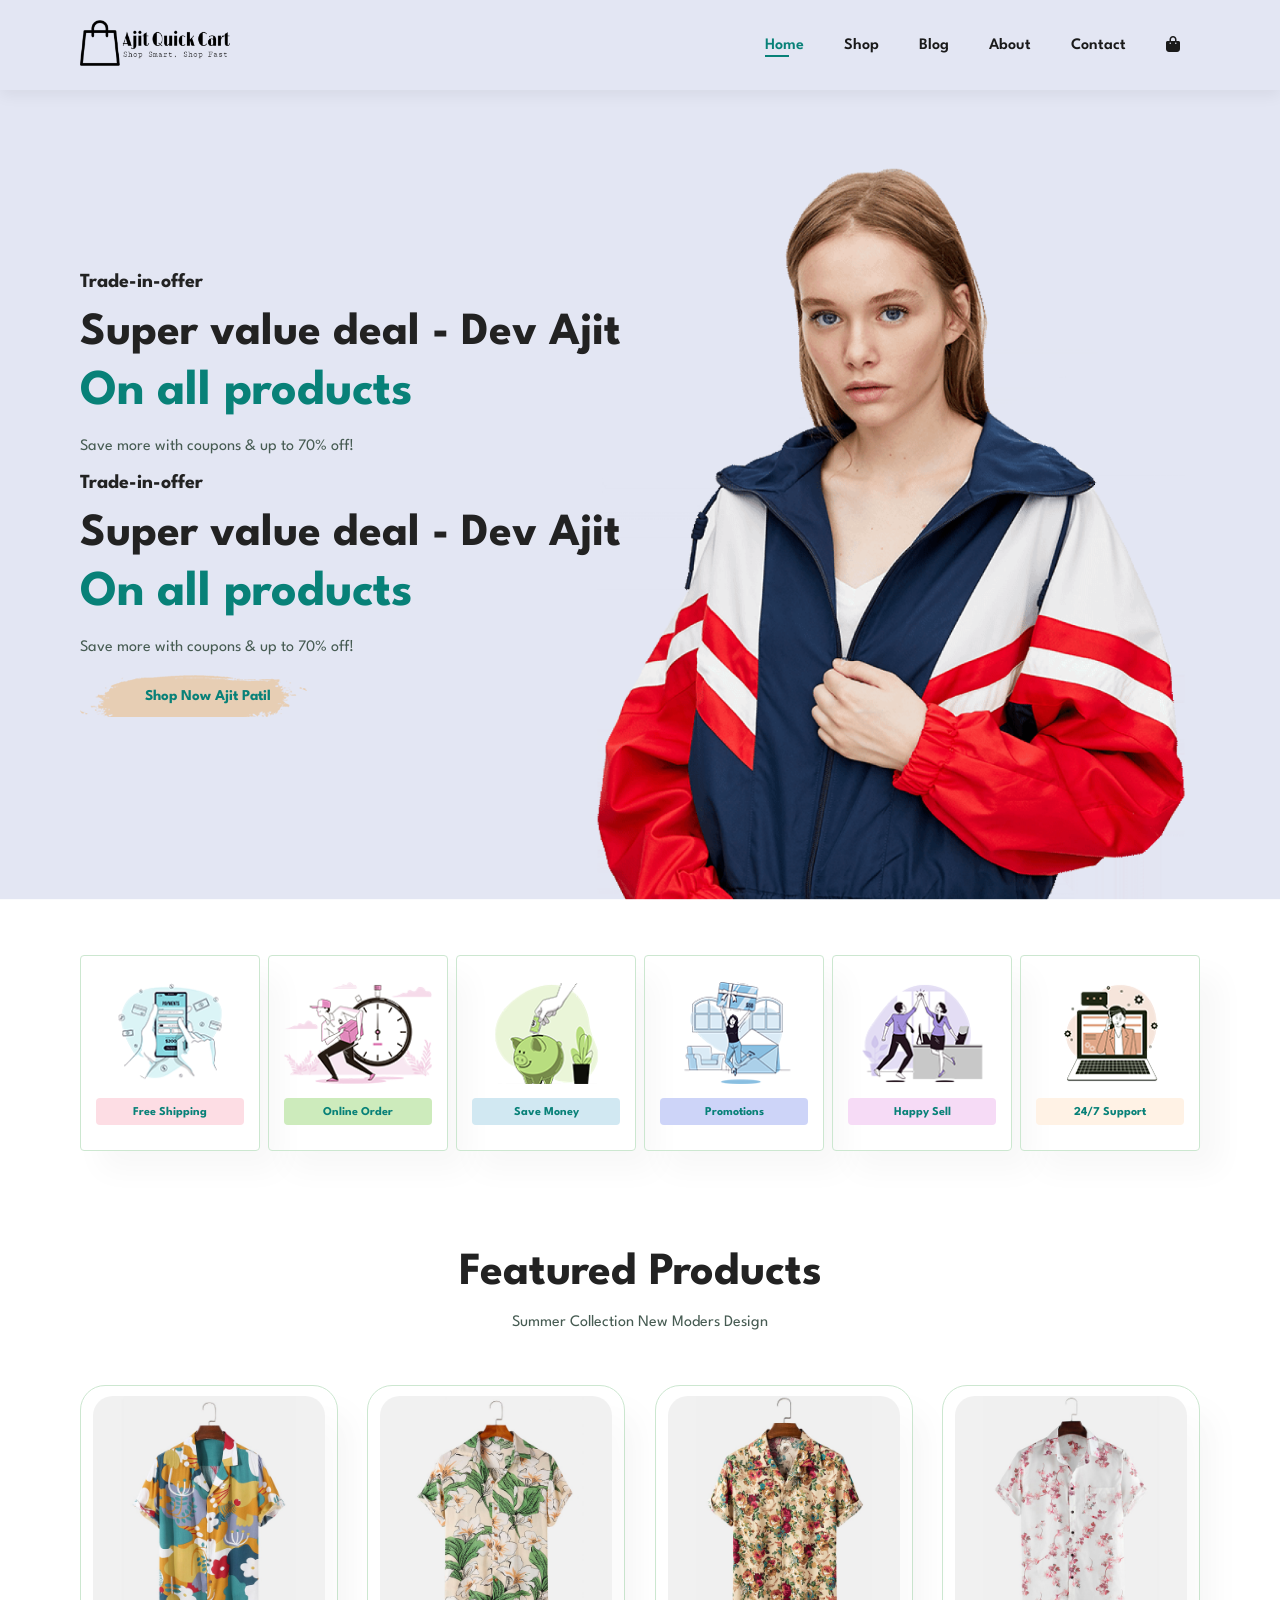
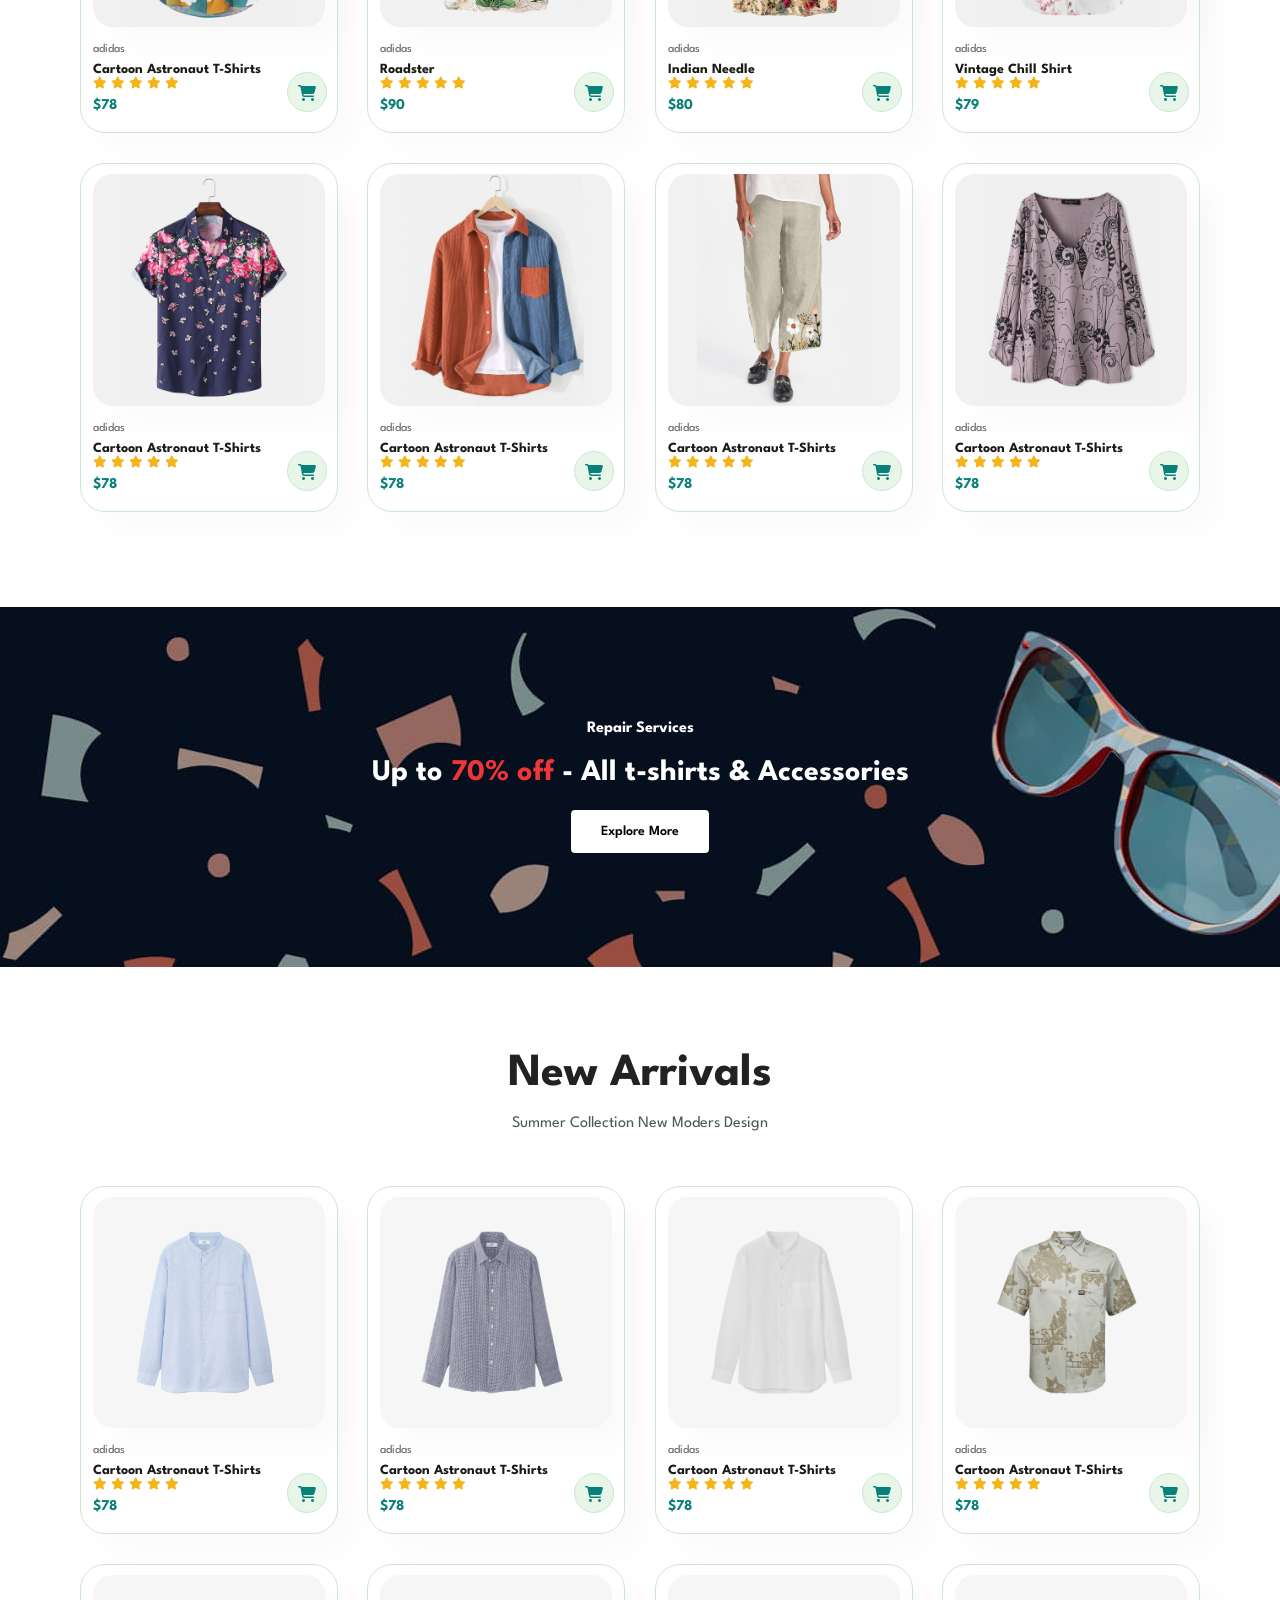
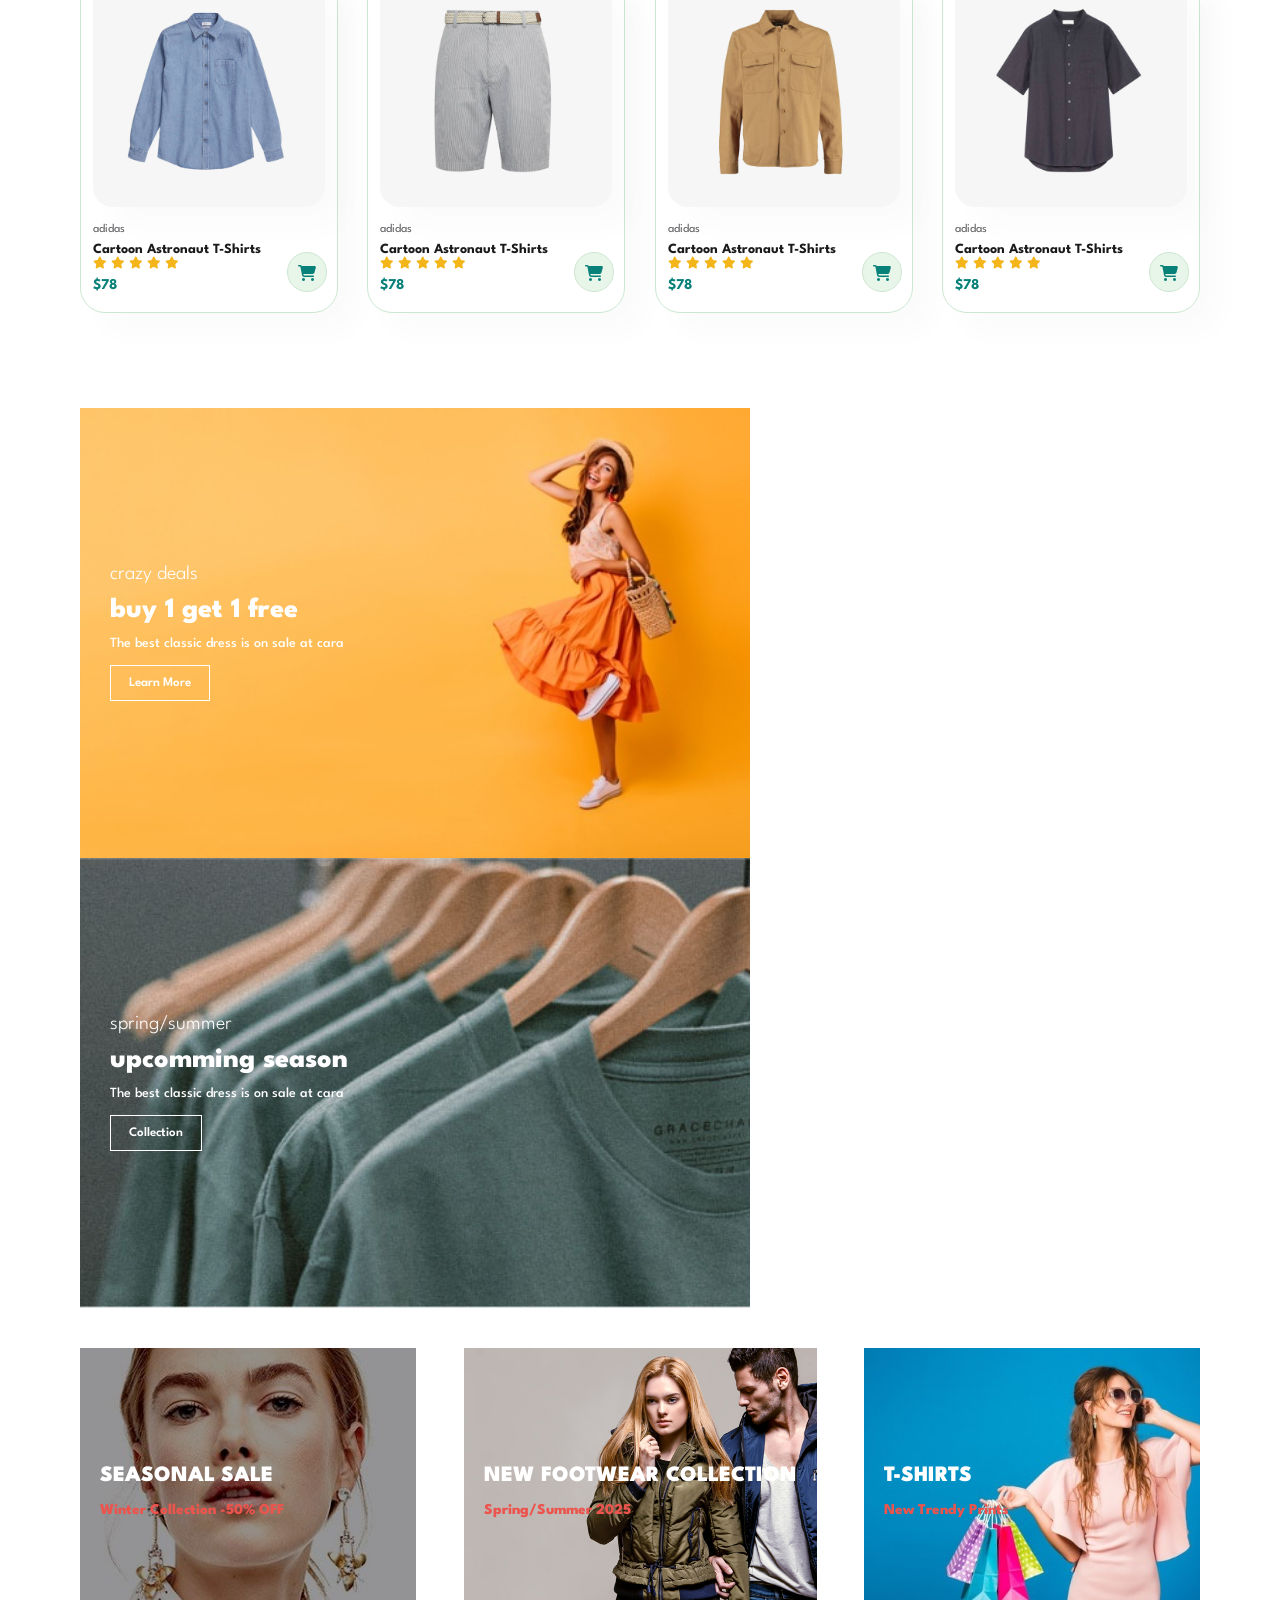
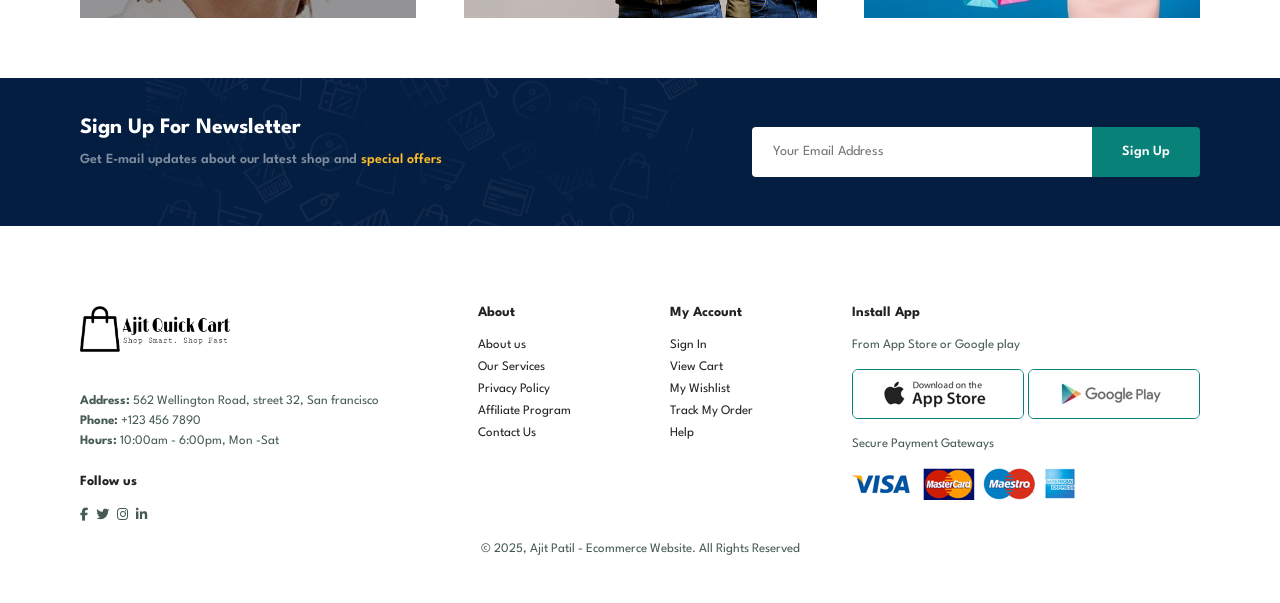
==== commit def34d84: "Change heading in dev_ajit" ====
--- a/index.html
+++ b/index.html
@@ -39,11 +39,11 @@
     </section>
     <section id="hero">
       <h4>Trade-in-offer</h4>
-      <h2>Super value deal</h2>
+      <h2>Super value deal - Dev Ajit</h2>
       <h1>On all products</h1>
       <p>Save more with coupons & up to 70% off!</p>
       <h4>Trade-in-offer</h4>
-      <h2>Super value deal</h2>
+      <h2>Super value deal - Dev Ajit</h2>
       <h1>On all products</h1>
       <p>Save more with coupons & up to 70% off!</p>
       <a href="shop.html"> <button>Shop Now Ajit Patil</button></a>
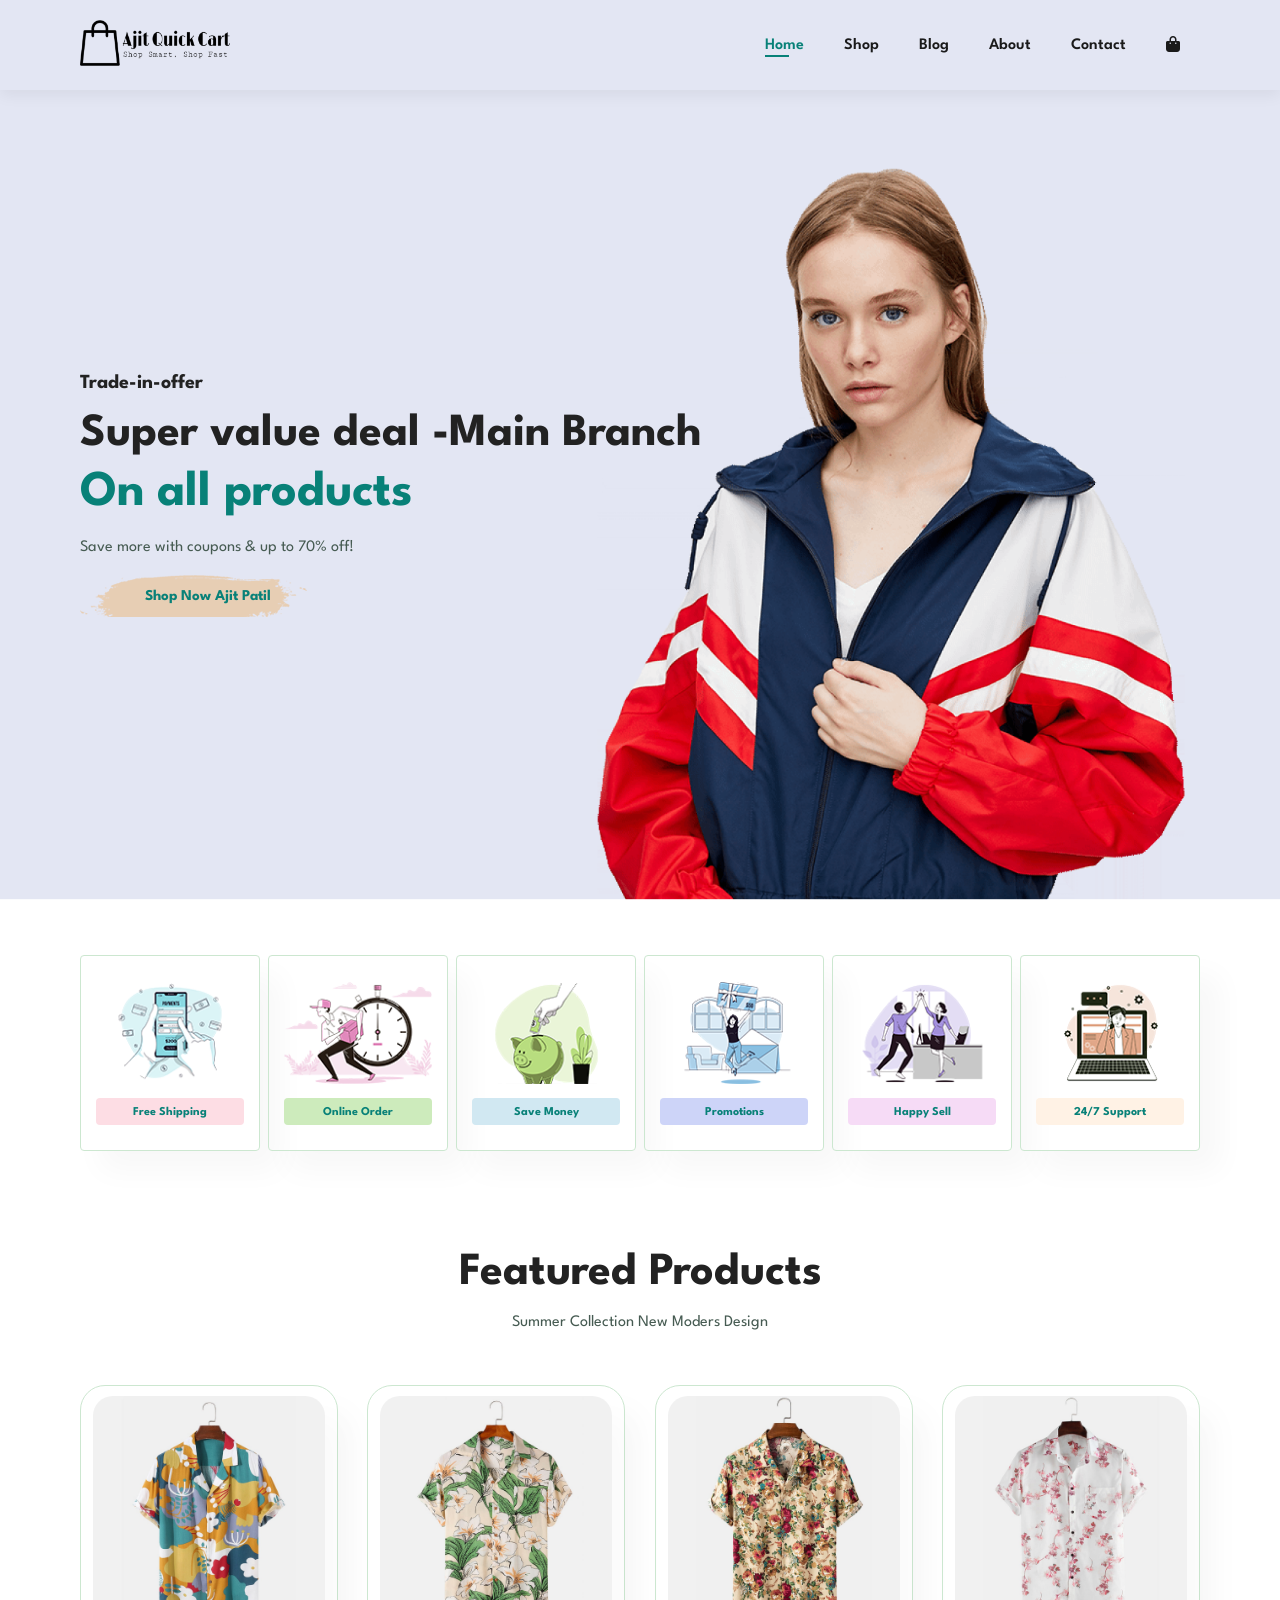
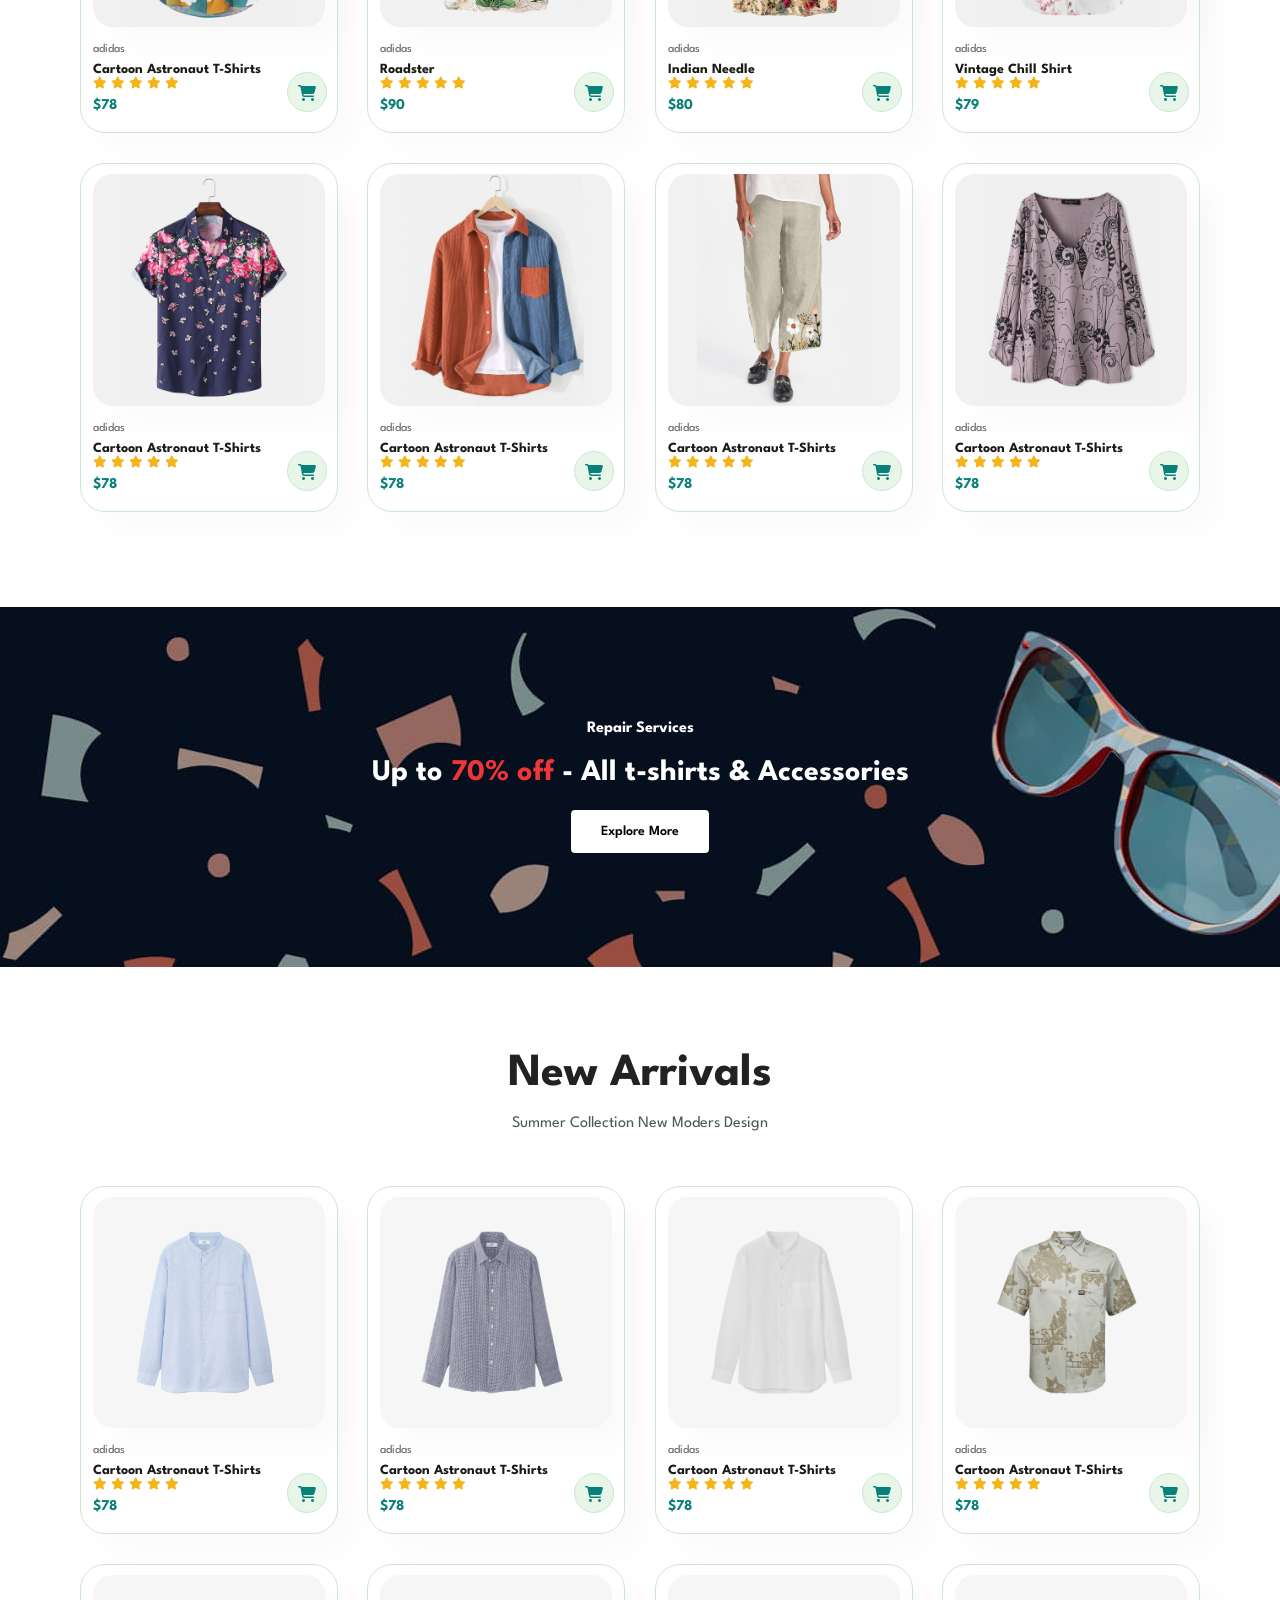
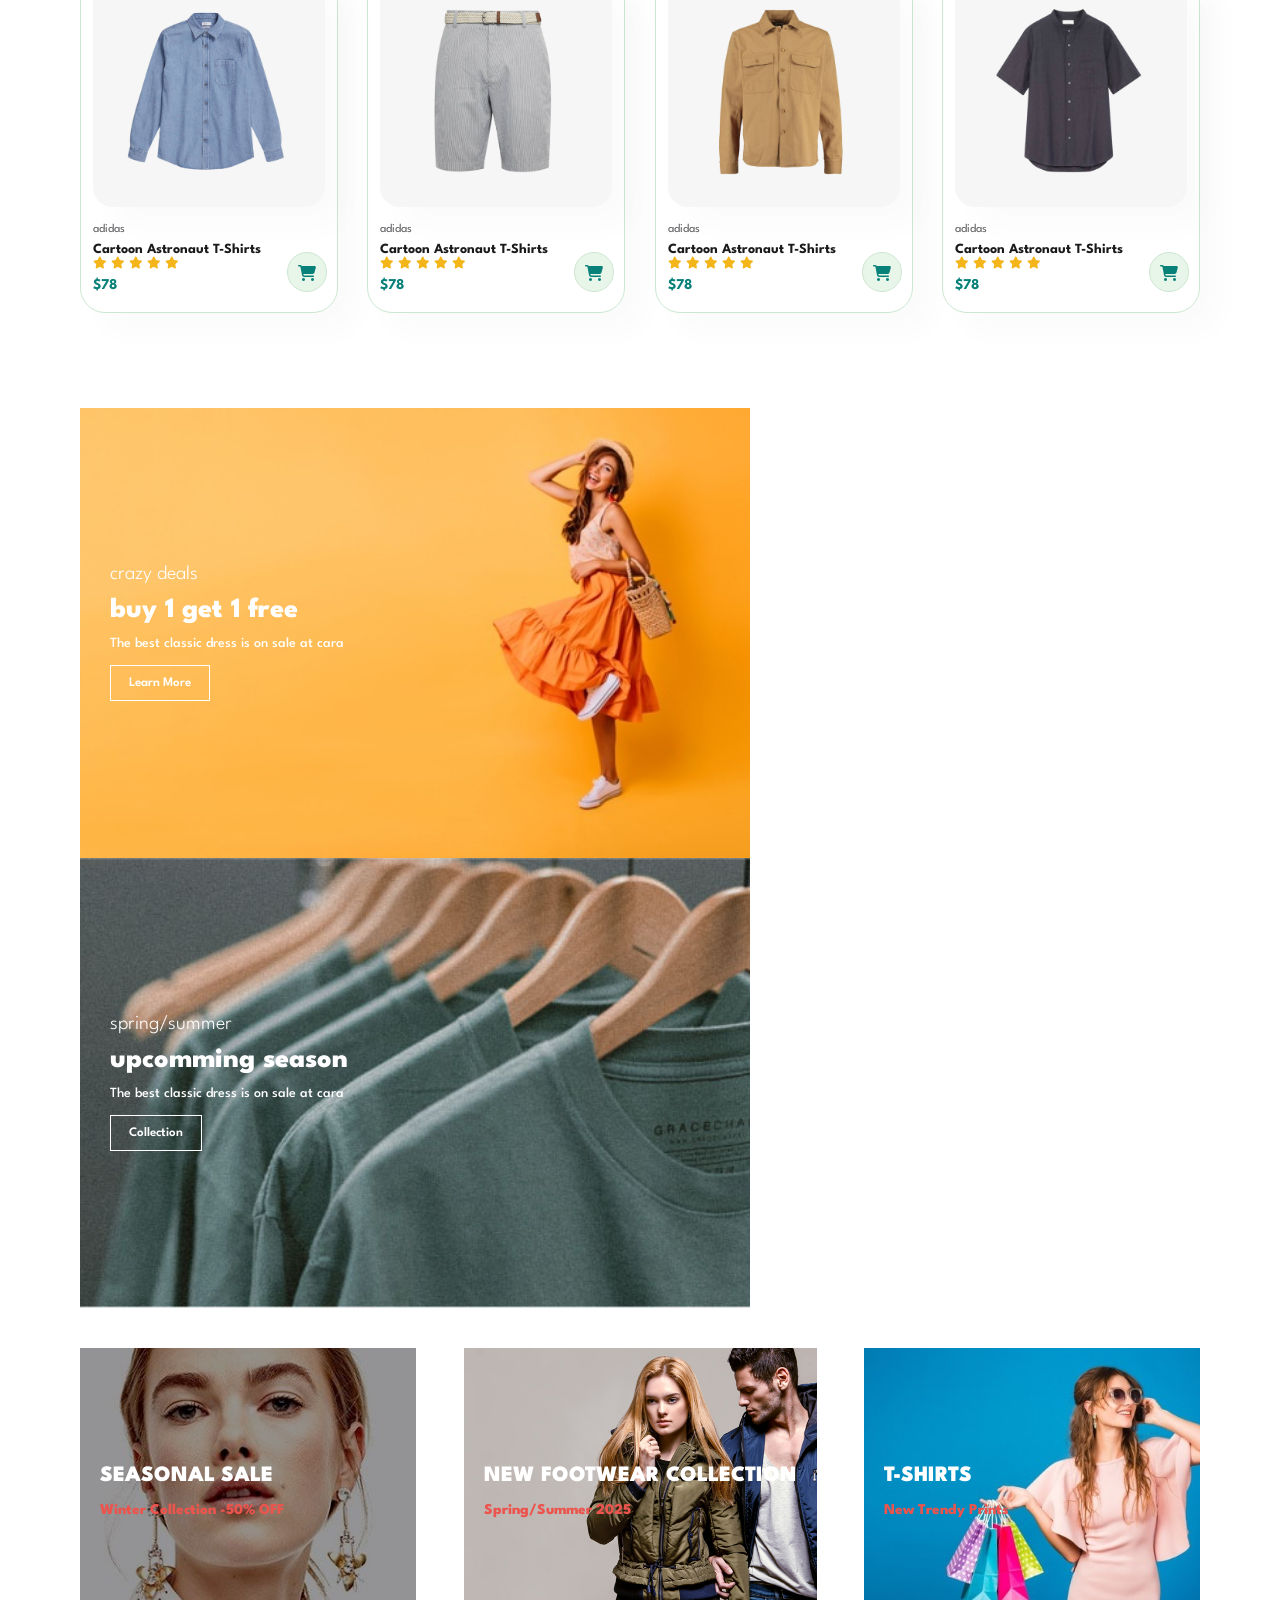
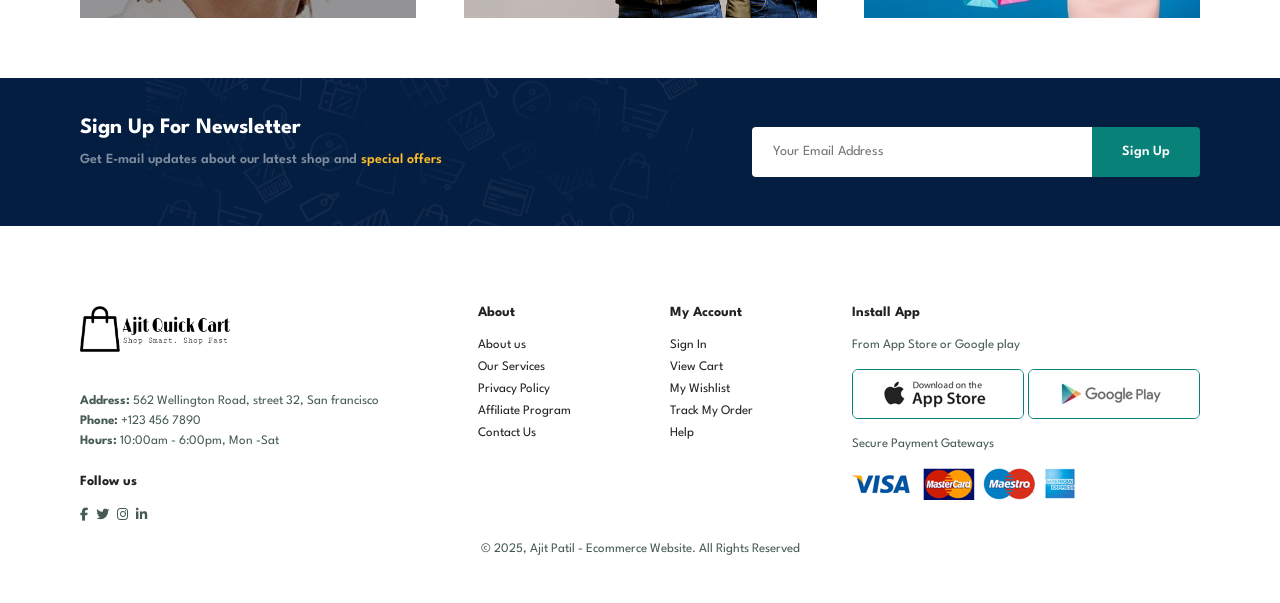
==== commit 4e2e289d: "Change heading in main" ====
--- a/index.html
+++ b/index.html
@@ -39,11 +39,7 @@
     </section>
     <section id="hero">
       <h4>Trade-in-offer</h4>
-      <h2>Super value deal - Dev Ajit</h2>
-      <h1>On all products</h1>
-      <p>Save more with coupons & up to 70% off!</p>
-      <h4>Trade-in-offer</h4>
-      <h2>Super value deal - Dev Ajit</h2>
+      <h2>Super value deal -Main Branch</h2>
       <h1>On all products</h1>
       <p>Save more with coupons & up to 70% off!</p>
       <a href="shop.html"> <button>Shop Now Ajit Patil</button></a>
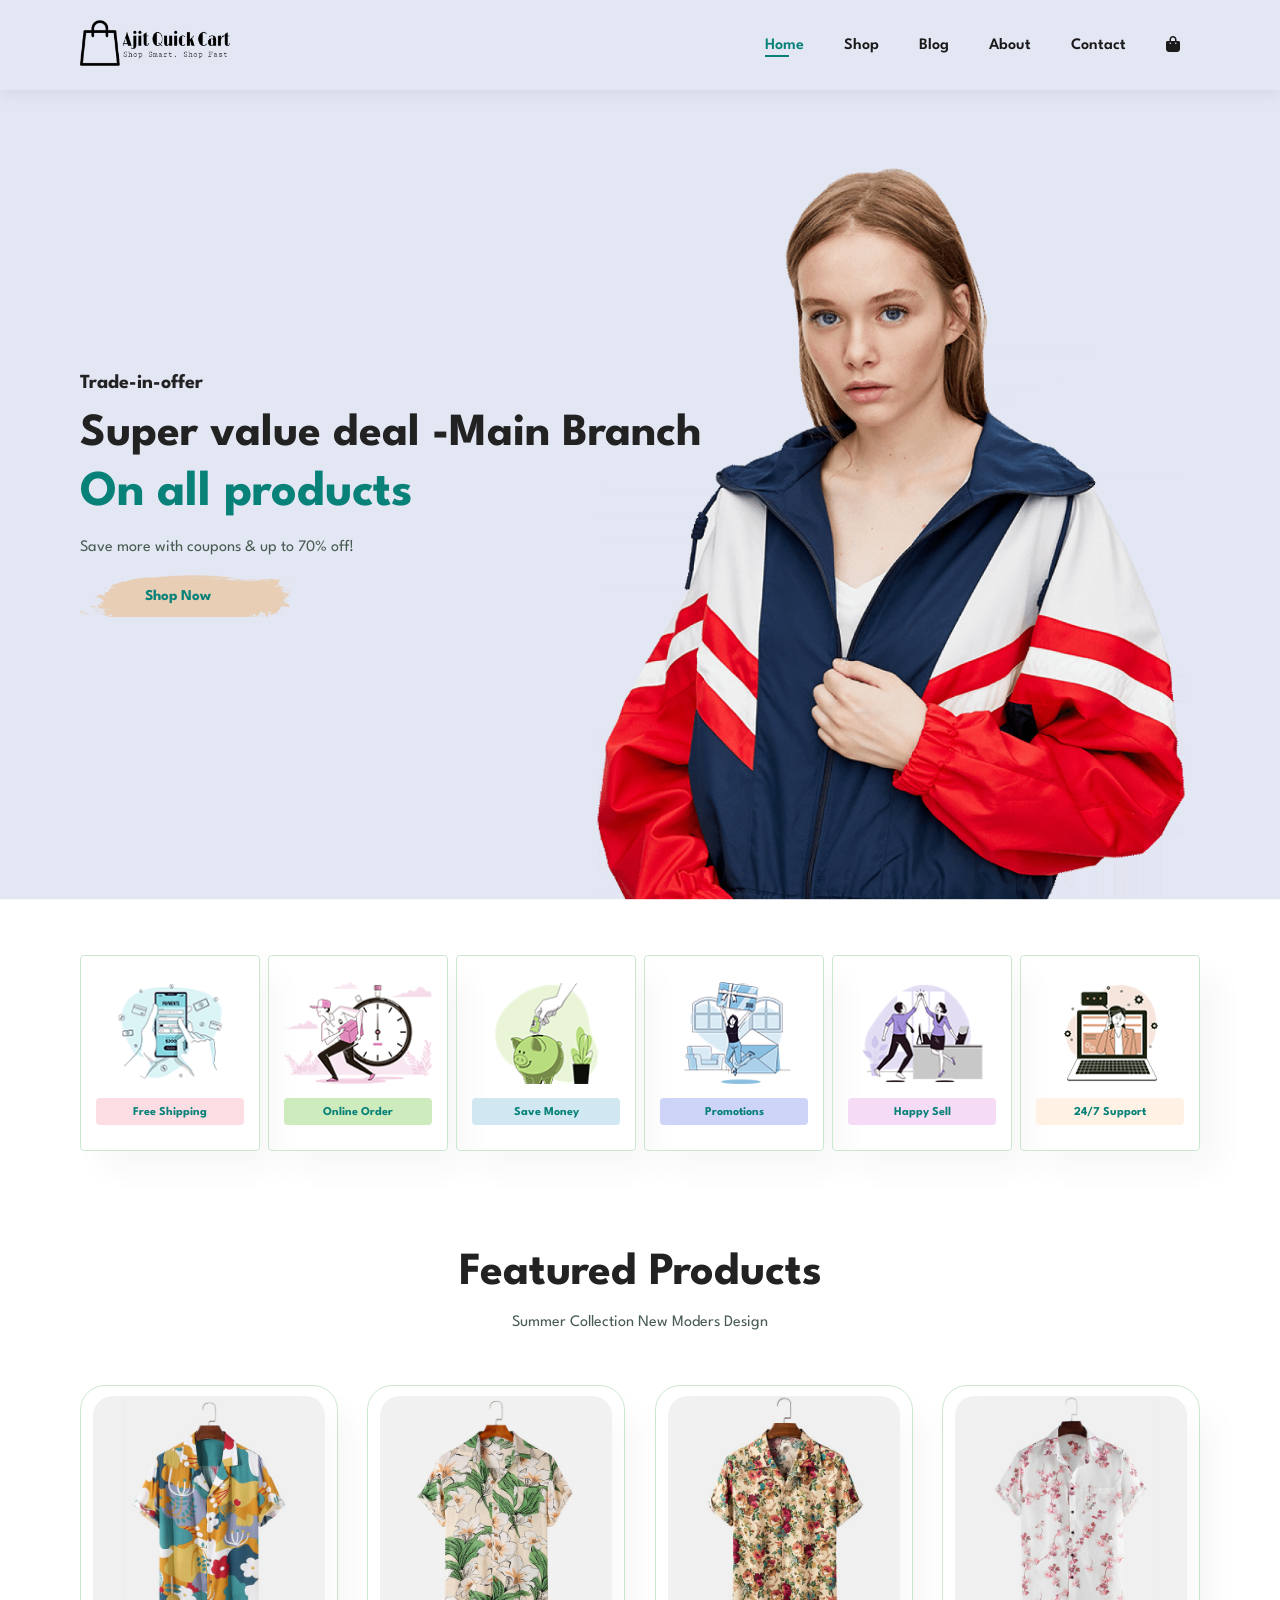
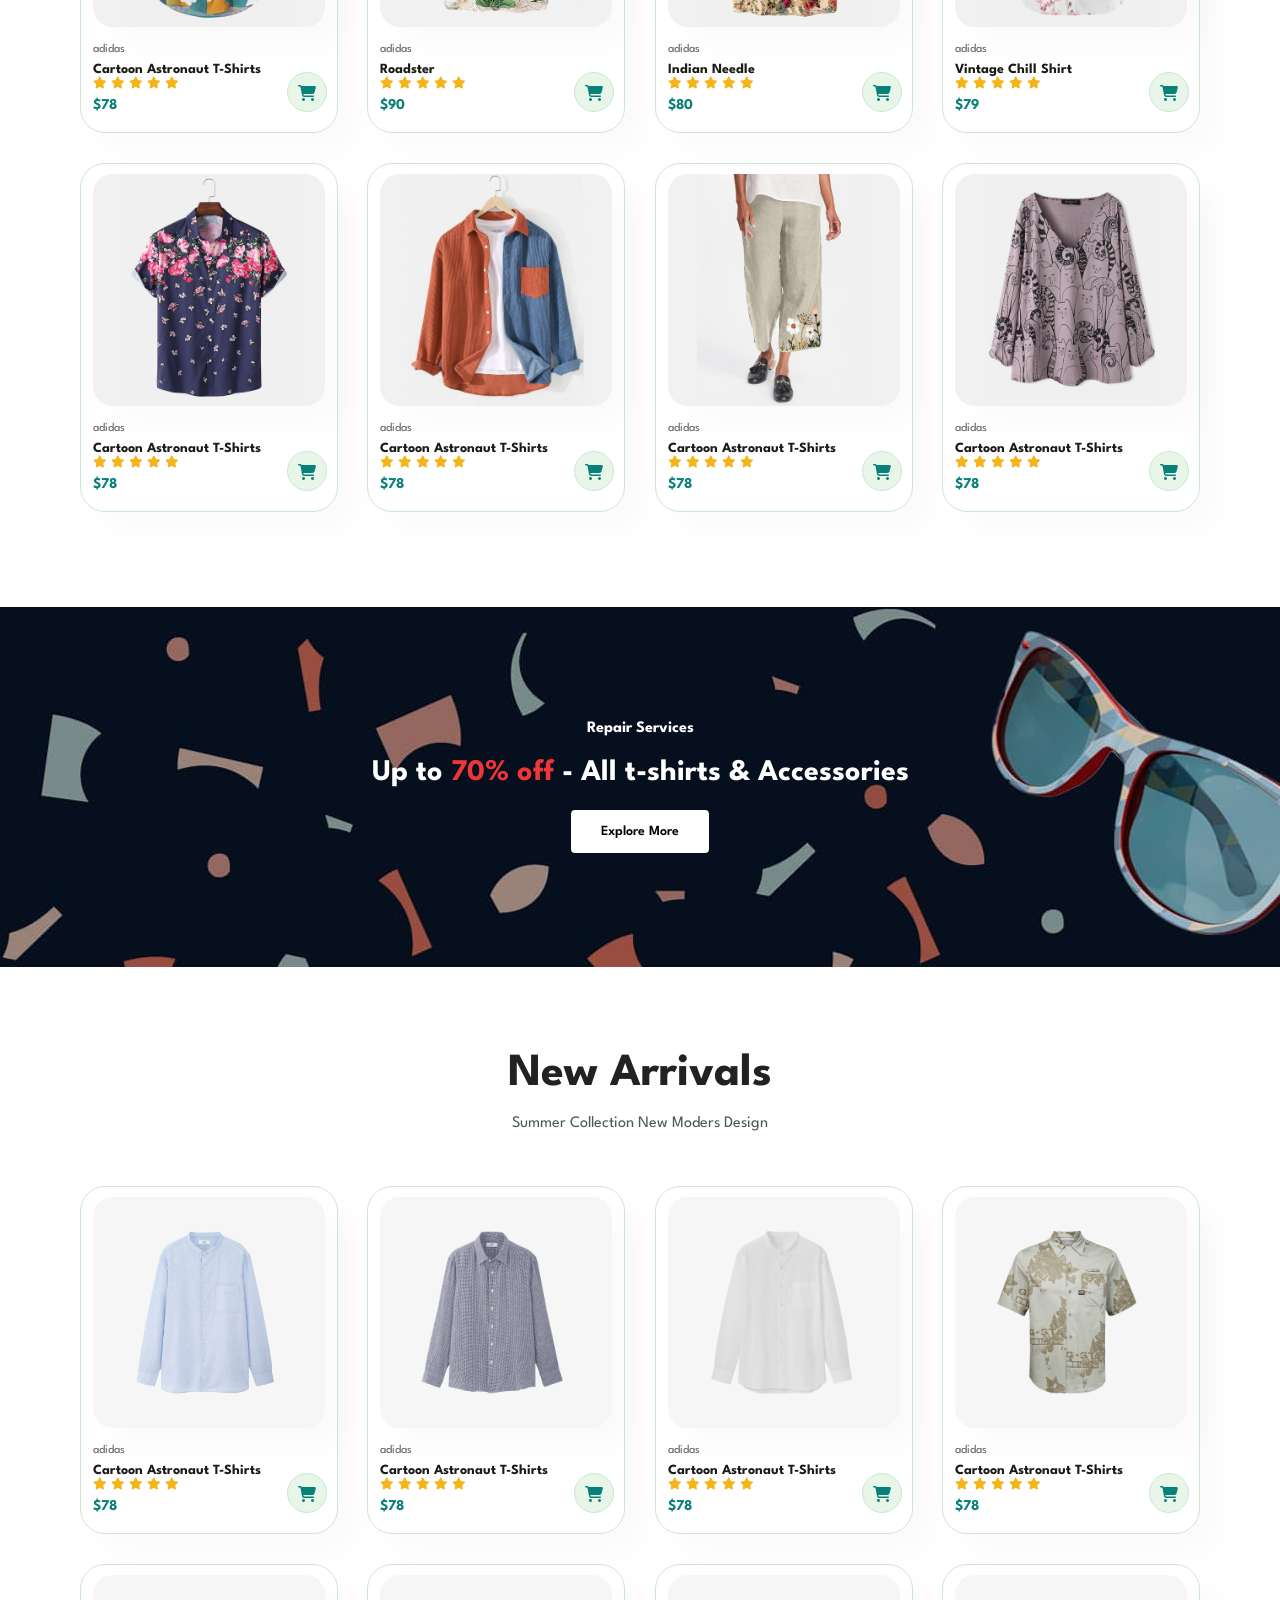
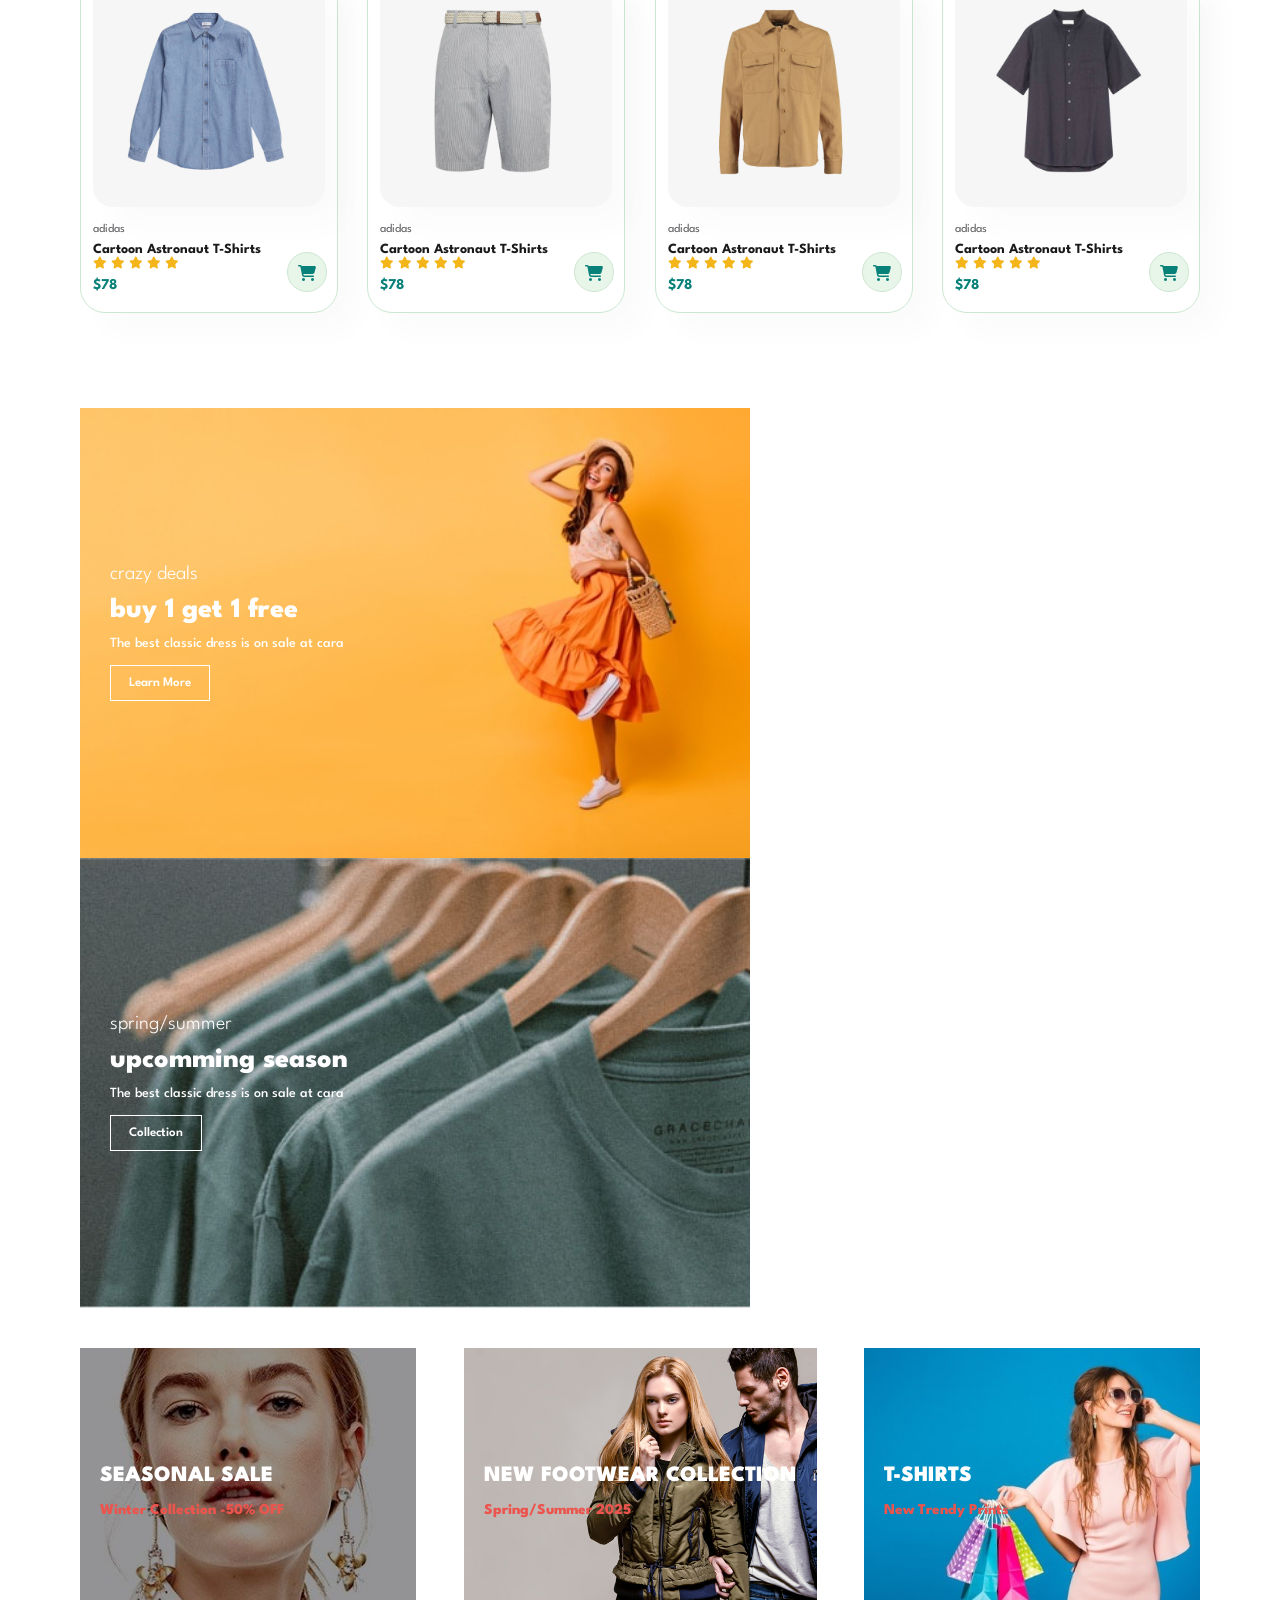
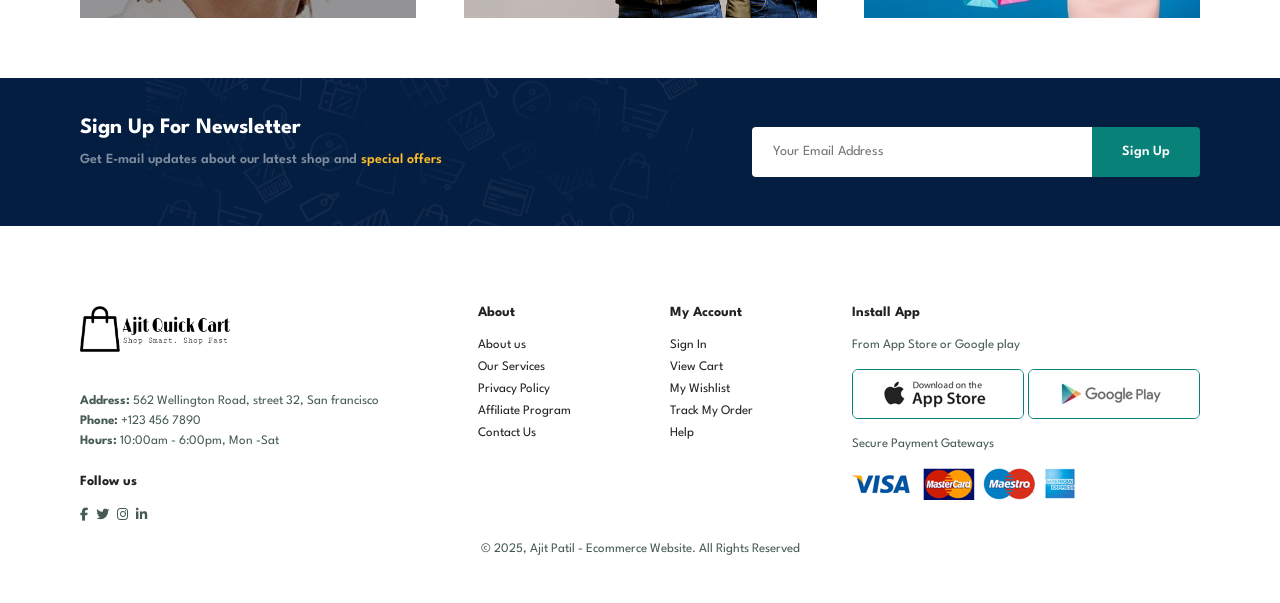
==== commit 90774393: "Resolved conflicts" ====
--- a/index.html
+++ b/index.html
@@ -42,7 +42,7 @@
       <h2>Super value deal -Main Branch</h2>
       <h1>On all products</h1>
       <p>Save more with coupons & up to 70% off!</p>
-      <a href="shop.html"> <button>Shop Now Ajit Patil</button></a>
+      <a href="shop.html"> <button>Shop Now</button></a>
     </section>
     <section id="feature" class="section-p1">
       <div class="fe-box">
